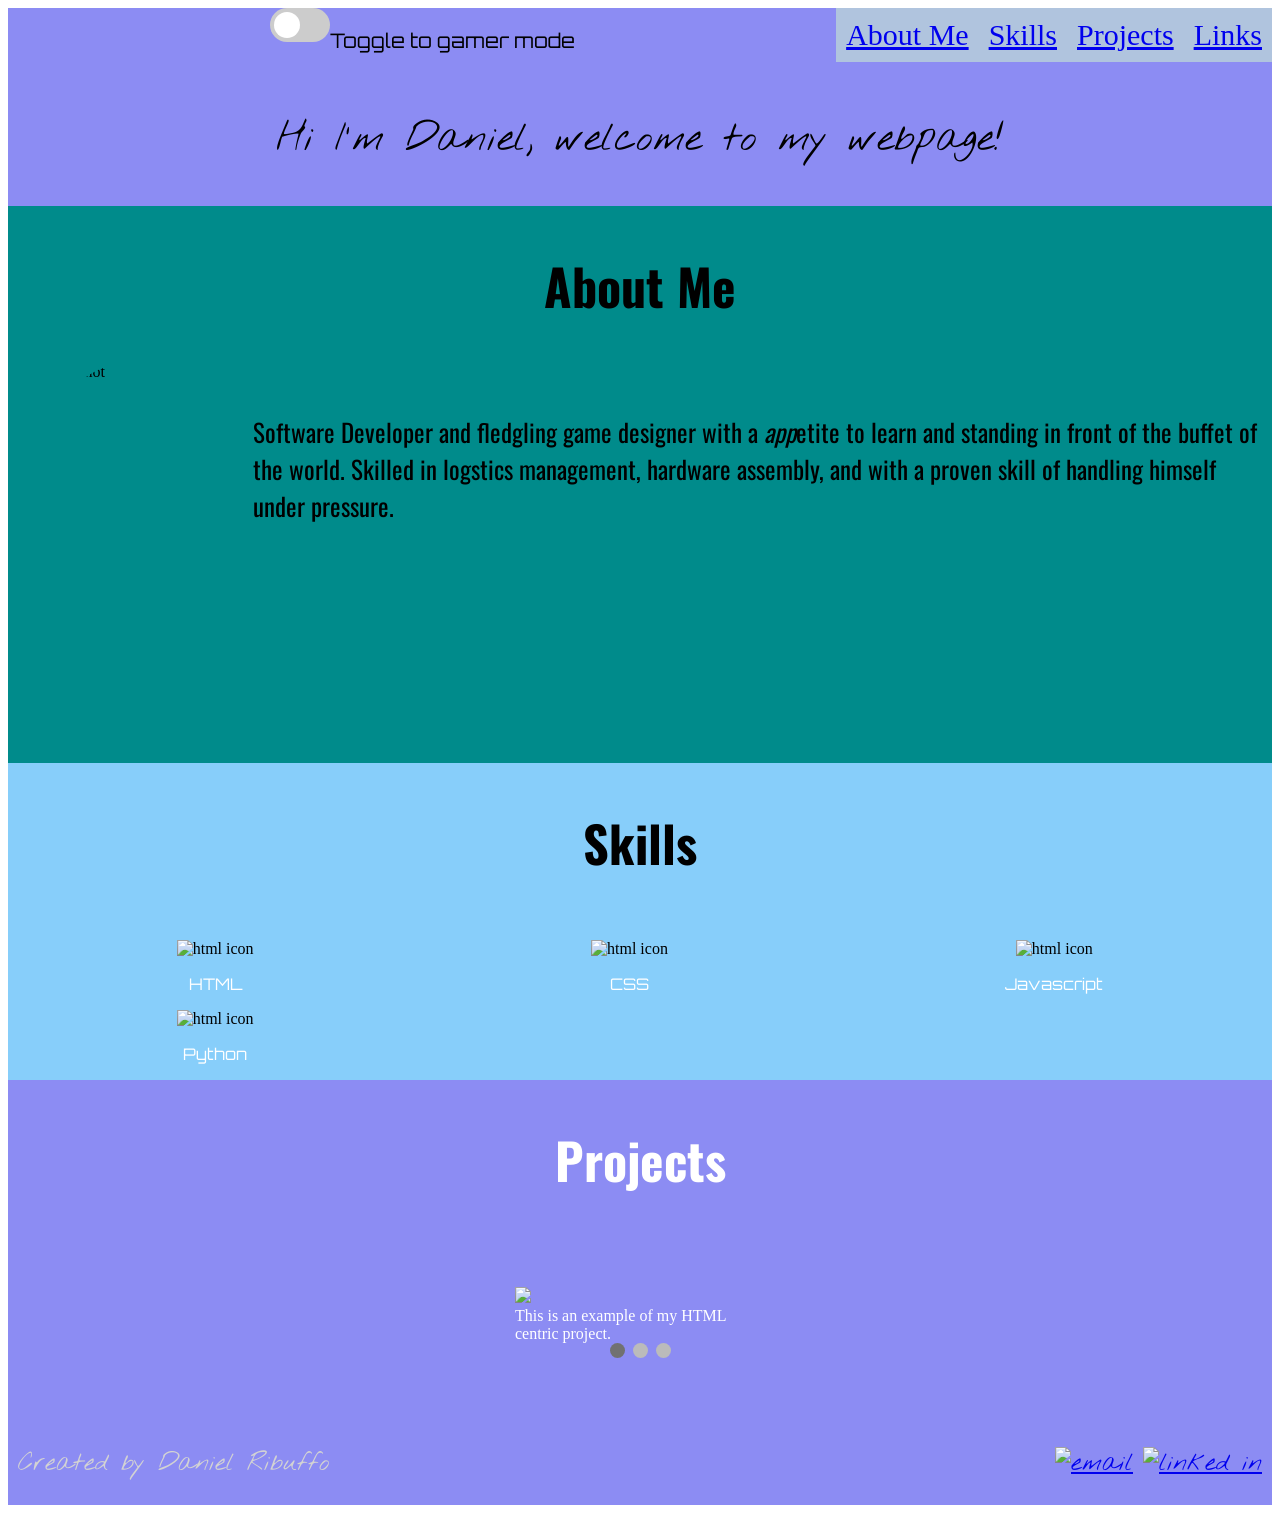
==== index.html @ f31715c2 "reached MVP benchmark" ====
<!DOCTYPE html>
<html lang="en">
<head>
    <meta charset="UTF-8">
    <meta http-equiv="X-UA-Compatible" content="IE=edge">
    <meta name="viewport" content="width=device-width, initial-scale=1.0">
<!--Linking the css sheet-->
    <link rel="stylesheet" href="style.css">
<!-- Linking fonts-->
    <link href="https://fonts.googleapis.com/css2?family=Oswald:wght@500&display=swap" rel="stylesheet">
    <link href="https://fonts.googleapis.com/css2?family=Orbitron&family=Oswald:wght@500&display=swap" rel="stylesheet">
    <link href="https://fonts.googleapis.com/css2?family=Nothing+You+Could+Do&display=swap" rel="stylesheet">
    <title>Daniel Ribuffo's Portfolio</title>
</head>
<body>
    <header>
        <div class="theme-switch-container">
            <label class="theme-slider" for="checkbox">
                <input type="checkbox" id="checkbox">
                <div class="round slider"></div>
            </label>
            <div class="slider_bar_text">
                <p>Toggle to gamer mode</p>
            </div>
        </div>
        <div class="header_text">
            <p>Hi I'm Daniel, welcome to my webpage!</p>
        </div>
        <div class="navbar">
            <ul>
                <li><a href="#about_move">About Me</a></li>
                <li><a href="#skills_move">Skills</a></li>
                <li><a href="#project_move">Projects</a></li>
                <li><a href="#bottom_move">Links</a></li>
            </ul>
        </div>
    </header>
    <!--Container to hold all the separate info blocks-->
    <div class="container">
        <!-- about me section-->
        <section class="about_me" id="about_move">
            <h2>About Me</h2>
            <button class="arrow" onclick="aboutMeArrow()"><img src="doublearrow.png" width="50" height="50"></button>
            <div class="about_me_container">
                <div class="photo">
                    <img src="https://lh3.googleusercontent.com/-WUj2AxFtFzfZSjzc7aYMVpC_Kvp50jApN0oJSJGycBVYEJdt4HzK6pb8v8H0N_xtqfaKld3BhB0Rdojg1j1bwrW7xZPuYKwz3C5S-dHTJzkeghbOzvy1Kj6o27zpW_P1sYj-fTj=w2400" alt="head shot" width="200" height="300"> <!-- standard size is 200 x 300-->
                </div>
                <div class="about_me_text">
                    <p>Software Developer and fledgling game designer with a <em>app</em>etite to learn and standing in front of the buffet of the world. Skilled in logstics management, hardware assembly, and with a proven skill of handling himself under pressure.</p>
                </div>
            </div>
        </section>
        <!-- skills section-->
        <section class="skills" id="skills_move">
            <h2>Skills</h2>
            <button class="arrow" onclick="skillsArrow()"><img src="doublearrow.png" width="50" height="50"></button>
            <div class="skill_list">
                <item class="html">
                    <img src="https://cdn-icons-png.flaticon.com/512/136/136528.png" alt="html icon" width="70" height="70">
                    <p class="skill_list_text"> HTML</p>
                </item>
                <item class="css">
                    <img src="https://cdn-icons-png.flaticon.com/512/180/180841.png" alt="html icon" width="70" height="70">
                    <p class="skill_list_text">CSS</p>
                </item>
                <item class="javascript">
                    <img src="https://cdn-icons-png.flaticon.com/512/136/136530.png" alt="html icon" width="70" height="70">
                    <p class="skill_list_text"> Javascript</p>
                </item>
                <item class="python">
                    <img src="https://upload.wikimedia.org/wikipedia/commons/thumb/c/c3/Python-logo-notext.svg/1200px-Python-logo-notext.svg.png" alt="html icon" width="100" height="100">
                    <p class="skill_list_text"> Python</p>
                </item>
            </div>
        </section>
        <!--  projects section-->
        <section class="projects" id="project_move">
            <h2 id="p_title">Projects</h2>
            <button class="arrow" onclick="projectsArrow()"><img src="doublearrow.png" width="50" height="50"></button>
            <div class="slideshow-container" id="project_list">
                <div class="mySlides fade" id="project_list_1">
                    <img src="https://cdn-icons-png.flaticon.com/512/136/136528.png" style="width: 100%" class="project_image">
                    <div class="text"> This is an example of my HTML centric project.</div>
                </div>
                <div class="mySlides fade" id="project_list_2">
                    <img src="https://cdn-icons-png.flaticon.com/512/180/180841.png" style="width: 100%" class="project_image">
                    <div class="text"> This is an example of complicated CSS project.</div>
                </div>
                <div class="mySlides fade" id="project_list_3">
                    <img src="https://cdn-icons-png.flaticon.com/512/136/136530.png" style="width: 100%" class="project_image">
                    <div class="text"> This is an example of a solution using some complicated Javascript.</div>
                </div>
                <!-- next and previous buttons-->
                <a class="prev" onclick="plusSlides(-1)">&#10094</a>
                <a class="next" onclick="plusSlides(1)">&#10095</a>
                <!-- navigation buttons-->
                <div style="text-align: center">
                    <span class="dot" onclick="currentSlide(1)"></span>
                    <span class="dot" onclick="currentSlide(2)"></span>
                    <span class="dot" onclick="currentSlide(3)"></span>
                </div>
            </div>
        </section>
    </div> <!-- container div closing tag-->
    <footer>
        <!--sign off-->
        <div class="foottext" id="bottom_move">
            <p class="p_foot">
                <p>Created by Daniel Ribuffo</p>
            </p>
        </div>
        <div class="email">
            <!--email symbol-->
            <a href="mailto:dribuffo@gmail.com">
                <img src="email.png" alt="email" width="50" height="50">
            </a>
        </div>
        <div class="linkedin">
            <!--linkedin symbol-->
            <a href="https://www.linkedin.com/in/danielribuffo/">
                <img src="https://blog-assets.hootsuite.com/wp-content/uploads/2018/09/In-2C-54px-R.png" alt="linked in" width="auto" height="auto">
            </a>
        </div>
    </footer>
<!-- Linking Javascript and jQuery-->
        <script src="https://code.jquery.com/jquery-3.6.0.min.js" integrity="sha256-/xUj+3OJU5yExlq6GSYGSHk7tPXikynS7ogEvDej/m4=" crossorigin="anonymous"></script>
        <script src="apps.js"></script>
</body>
</html>
---- style.css ----
/*
            Header 
*/
header {
    display: grid;
    grid-template-columns: 3;
    grid-template-rows: 2;
    background-color: lightblue;
}
/*
        Slider Bar
*/

.theme-switch-container {
    display: grid;
    grid-column: 1;
    grid-row: 1;
    background-color: lightblue;
}

.theme-slider {
    display:inline-block;
    height: 34px;
    position: relative;
    width: 60px;
}

.theme-slider input {
    display: none;
}

.slider {
    background-color: #ccc;
    bottom: 0;
    cursor: pointer;
    left: 0;
    position: absolute;
    right: 0;
    top: 0;
    transition: .4s;
}
 
.slider:before {
    background-color: #fff;
    bottom: 4px;
    content: "";
    height: 26px;
    left: 4px;
    position: absolute;
    transition: .4s;
    width: 26px;
}
 
input:checked+.slider {
    background-color: #66bb6a;
}
 
input:checked+.slider:before {
    transform: translateX(26px);
}
 
.slider.round {
    border-radius: 34px;
}
 
.slider.round:before {
    border-radius: 50%;
}

/*
        Slider Bar Text
*/
.slider_bar_text {
    grid-column: 2;
    grid-row: 1;
    align-content: left;
    background-color: lightblue;
    font-size: 15px;
    font-family: 'Orbitron', sans-serif;
}

/*
        Header Text
*/
.header_text {
    grid-column-end: span 2;
    grid-row: 2;
    background-color: lightblue;
    font-family: 'Nothing You Could Do', cursive;
    text-align: center;
    font-size: 20px;
    color: black;
}
.navbar {
    visibility: hidden;
}

/*-------------------------------------------------*/
/*
            Body
*/
/*
        Header2
*/
h2 {
    text-align: left;
    font-family: "Oswald", sans-serif;
    margin-left: 20px;
}
/*
        Buttons
*/


/*-------------------------------------------------*/
/*
            Main Container
*/ 
.container {
    background-color: gray;
}
/*-------------------------------------------------*/
/*
            About Me Section
*/
.about_me {
    background-color: darkcyan;
    display: grid;
}

.background_photo {
    display: none;
}

.about_me_container {
    display: grid;
    grid-template-columns: 1;
    grid-template-rows: 2;
}
/*
        Photo
*/
.photo {
    grid-column: 1;
    grid-row: 1;
    background-color:darkcyan;
    width: 200px;
    height: 300px;
    position: relative;
    overflow: hidden;
    border-radius: 50%;
    place-self: center;
}
/*
        About Me text
*/
.about_me_text {
    grid-column: 1;
    grid-row: 2;
    background-color: darkcyan;
    color: lightgrey;
    font-size: 20px;
    font-family: "Oswald", sans-serif;
}
/*------------------------------------------------*/
/*
            Skills Section
*/
.skills {
    background-color: lightskyblue;
    display: grid;
}

/*
        Skills List
*/
.skill_list {
    background-color: lightskyblue;
    display: grid;
    grid-template-columns: 3;
    grid-template-rows: 2;
    justify-items: space-evenly;
    padding-top: 20px;
}

.html {
    grid-column: 1;
    grid-row: 2;
    place-self: center;
    text-align: center;
}

.css {
    grid-column: 2;
    grid-row: 2;
    place-self: center;
    text-align: center;
}

.javascript {
    grid-column: 3;
    grid-row: 2;
    place-self: center;
    text-align: center;
}

.python {
    grid-column: 1;
    grid-row: 3;
    place-self: center;
    text-align: center;
}

.skill_list_text {
    color: black;
    font-family: 'Orbitron', sans-serif;
}
/*------------------------------------------------*/
/*
            Projects Section
*/
.projects {
    background-color: rgb(140, 140, 243);
    display: grid;
}

/*
        PROJECTS SLIDESHOW  
*/
.slideshow-container{
    max-width: 1000px;
    position: relative;
    margin: auto;
    background-color: rgb(140, 140, 243);
}

.mySlides {
    display: none;
}

.prev, .next {
    cursor: pointer;
    position: absolute;
    top: 50%;
    width: auto;
    margin-top: -22px;
    padding: 16px;
    color: white;
    font-weight: bold;
    font-size: 50px;
    transition: 0.6s ease;
    border-radius: 0 3px 3px 0;
    user-select: none;
}

.next {
    right: 0;
    border-radius: 3px 0 0 3px;
}

.prev:hover, .next:hover {
    background-color: rgba(0,0,0,0.8);
}

.text {
    visibility: hidden;
}

.dot {
    cursor: pointer;
    height: 15px;
    width: 15px;
    margin: 0 2px;
    background-color: #bbb;
    border-radius: 50%;
    transition: background-color 0.6s ease;
    display: inline-block;
  }
  
  .active, .dot:hover {
    background-color: #717171;
  }
  
  .fade {
    -webkit-animation-name: fade;
    -webkit-animation-duration: 1.5s;
    animation-name: fade;
    animation-duration: 1.5s;
  }
  
  @-webkit-keyframes fade {
    from {opacity: .4}
    to {opacity: 1}
  }
  
  @keyframes fade {
    from {opacity: .4}
    to {opacity: 1}
  }

/*-------------------------------------------------------------*/
/*
            FOOTER SECTION
*/
footer {
    background-color: rgb(140, 140, 243);
    display: flex;
    justify-content: center;
    gap: 10px;
    color: lightgrey;
    font-family: 'Nothing You Could Do', cursive;
}


/*---------------------------------------------------------------------------------------*/
/*
                TABLET VIEW
*/
@media only screen and (min-width: 768px) {
    /*
            H2
    */
    h2 {
        font-size: 50px;
        text-align: center;
        margin-left: 0px;
    }
    /*
            Header section
    */
    .header_text {
        font-size: 40px;
    }
    .slider_bar_text {
        font-size: 20px;
    }    

    /*
            About Me section
    */
    .about_me_container {
        display: grid;
        grid-template-columns: 2;
        grid-template-rows: 1;
    }
    .photo {
        grid-column: 1;
        grid-row: 1;
        margin-left: 20px;
    }

    .about_me_text {
        grid-column: 2;
        grid-row: 1;
        margin-top: 25px;
        font-size: 25px;
        margin-left: 25px;
    }
    /*
            Projects section
    */
    .slideshow-container{
        max-width: 250px;
        max-height: 250px;
        position: relative;
        margin-top: 50px;
        margin-bottom: 50px;
        background-color: rgb(140, 140, 243);
    }

    .prev {
        left: -100px;
    }

    .next {
        right: -100px;
    }

    /*
            Footer
    */
    footer {
        font-size: 25px;
        align-items: center;
    }

}

/*---------------------------------------------------------------------------------------*/
/*
                DESKTOP VIEW
*/
@media only screen and (min-width: 1024px) {
    /*
            Hiding expansion buttons
    */
    .arrow {
        display: none;
    }
    /*
                Header
    */
    header {
        background-color:rgb(140, 140, 243);
    }
    .theme-switch-container {
        background-color:rgb(140, 140, 243);
        justify-self: right;
    }
    .slider_bar_text{
        background-color:rgb(140, 140, 243);
    }
    .header_text {
        background-color:rgb(140, 140, 243);
    }

    .navbar{
        visibility: visible;
        grid-column: 2;
        grid-row: 1;
        font-size: 30px;
        justify-self: right;
    }
    ul {
        list-style-type: none;
        margin: 0;
        padding: 0;
        overflow: hidden;
    }
    li {
        float: left;
    }
    li a{
        display: block;
        padding: 10px;
        background-color: lightsteelblue;
    }


    /*
                About Me Section
    */

    .about_me {
        background-image: url(AnchorageSpring.jpg);
        background-repeat: no-repeat;
        background-size: 100% 100%;
    }

    .about_me_container {
        display: grid;
        grid-template-columns: 4;
        grid-template-rows: 4;
        background-color: transparent;
    }

    .photo {
        margin-bottom: 100px;
        background-color: transparent;
    }

    .about_me_text {
        color: black;
        background-color: transparent;
    }
    
    /*
                Skills Section
    */

    .skills {
        background-image: url(anchorageDusk.jpg);
        background-repeat: no-repeat;
        background-size: 100% 100%
    }

    .skill_list {
        background-color: transparent;
    }

    .skill_list_text {
        color: white;
    }

    /*
                Projects Section
    */
    .projects {
    background-image: url(anchorageNight.jpg);
    background-repeat: no-repeat;
    background-size: 100% 100%;
    }


    .slideshow-container{
        align-items: start;
        background-color: transparent;
        padding-bottom: 10px;
    }

    .prev, .next {
        visibility: hidden;
    }

    .text {
        visibility: visible;
        color: white;        
    }

    #p_title {
        color: white;
    }

    /*
                Footer Section
    */
    footer {
        display: flex;
        flex-direction: row;
    }
    .foottext {
        flex-grow: 2;
        margin-left: 10px;
    }

    .linkedin {
        margin-right: 10px;
    }
}
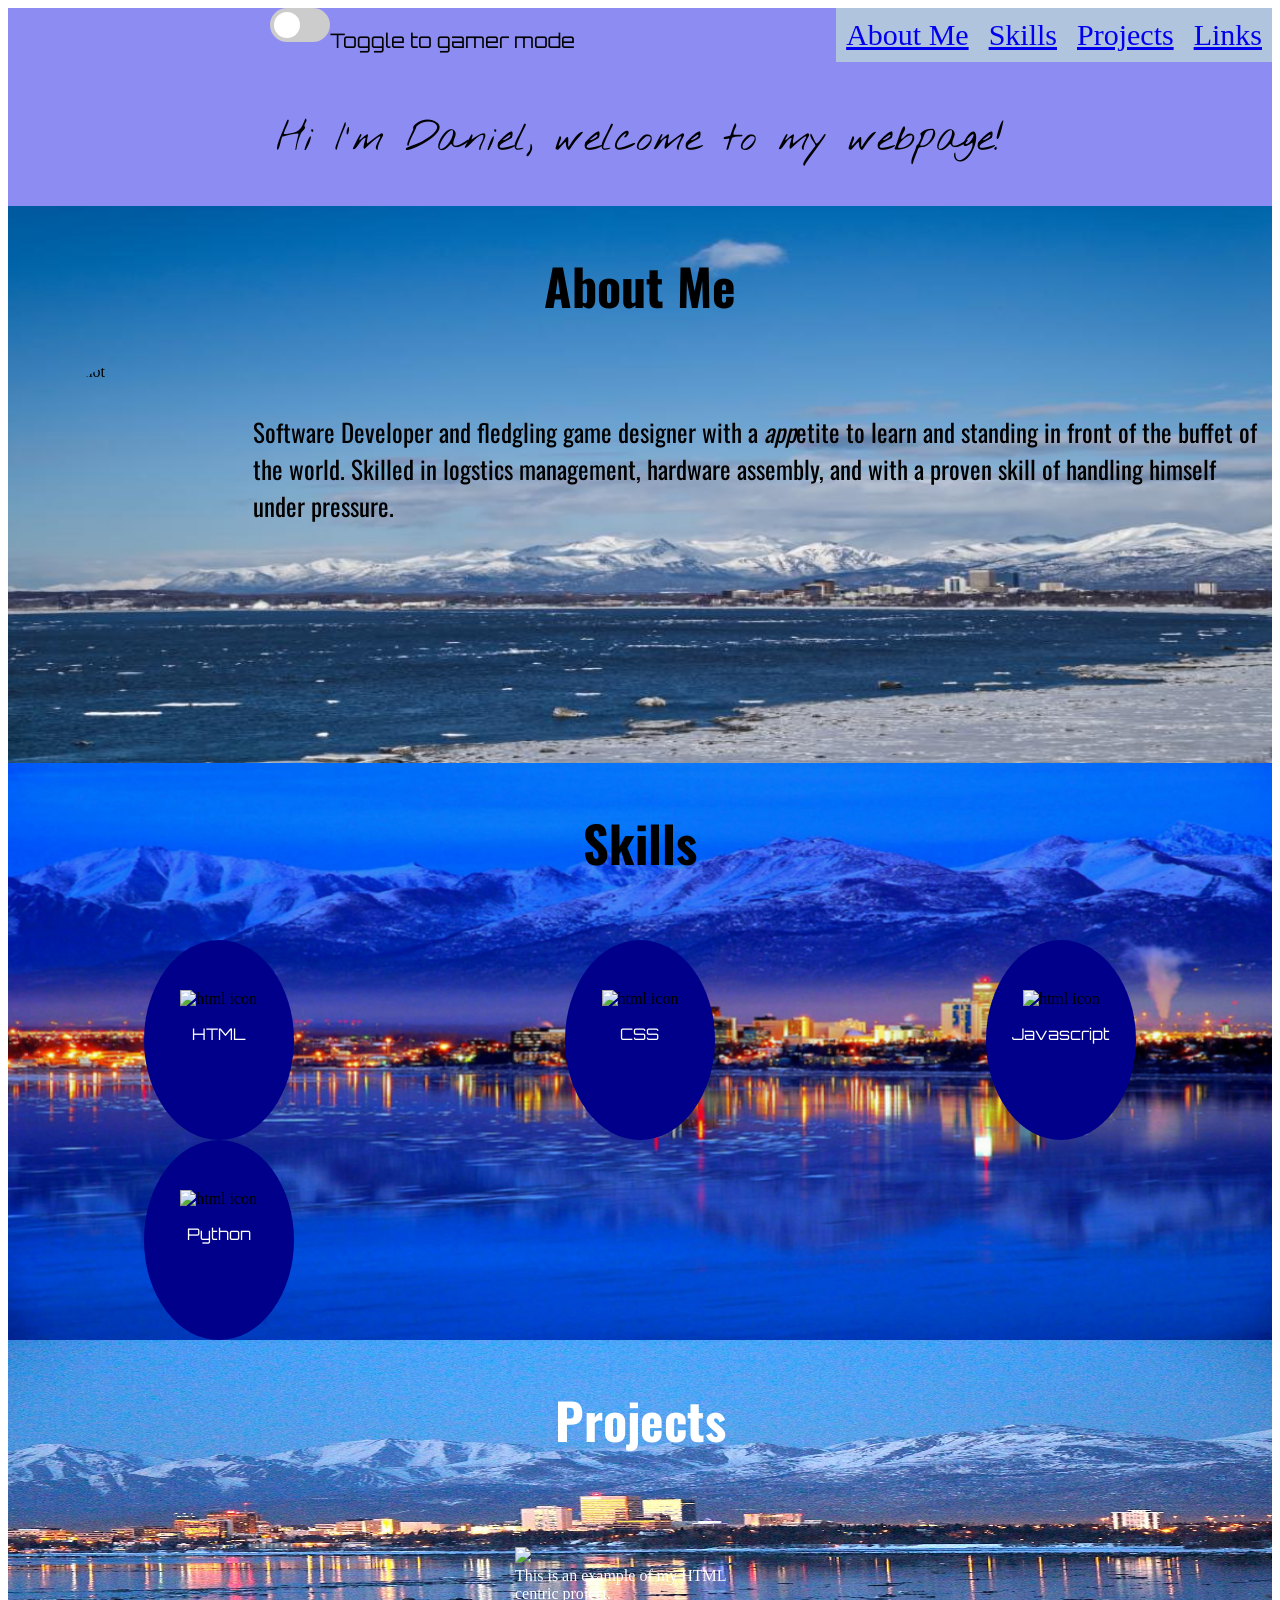
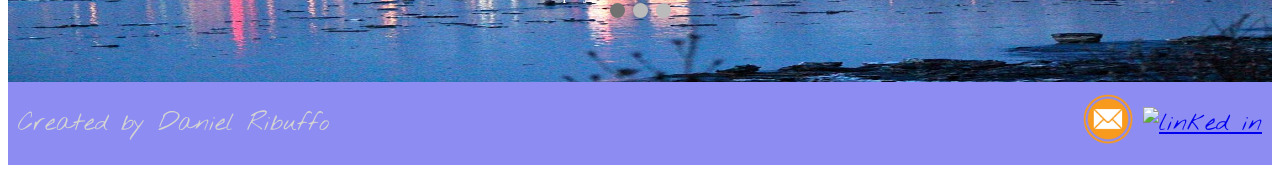
==== commit f7369346: "postMVP goals reached" ====
--- a/index.html
+++ b/index.html
@@ -13,17 +13,17 @@
     <title>Daniel Ribuffo's Portfolio</title>
 </head>
 <body>
-    <header>
-        <div class="theme-switch-container">
+    <header id="hdr">
+        <div class="theme-switch-container" id="tsc">
             <label class="theme-slider" for="checkbox">
                 <input type="checkbox" id="checkbox">
                 <div class="round slider"></div>
             </label>
-            <div class="slider_bar_text">
+            <div class="slider_bar_text" id="sbt">
                 <p>Toggle to gamer mode</p>
             </div>
         </div>
-        <div class="header_text">
+        <div class="header_text" id="ht">
             <p>Hi I'm Daniel, welcome to my webpage!</p>
         </div>
         <div class="navbar">
@@ -56,20 +56,28 @@
             <button class="arrow" onclick="skillsArrow()"><img src="doublearrow.png" width="50" height="50"></button>
             <div class="skill_list">
                 <item class="html">
-                    <img src="https://cdn-icons-png.flaticon.com/512/136/136528.png" alt="html icon" width="70" height="70">
+                    <img id="one" src="https://cdn-icons-png.flaticon.com/512/136/136528.png" alt="html icon" width="70" height="70">
                     <p class="skill_list_text"> HTML</p>
                 </item>
                 <item class="css">
-                    <img src="https://cdn-icons-png.flaticon.com/512/180/180841.png" alt="html icon" width="70" height="70">
+                    <img id="two" src="https://cdn-icons-png.flaticon.com/512/180/180841.png" alt="html icon" width="70" height="70">
                     <p class="skill_list_text">CSS</p>
                 </item>
                 <item class="javascript">
-                    <img src="https://cdn-icons-png.flaticon.com/512/136/136530.png" alt="html icon" width="70" height="70">
+                    <img id="three" src="https://cdn-icons-png.flaticon.com/512/136/136530.png" alt="html icon" width="70" height="70">
                     <p class="skill_list_text"> Javascript</p>
                 </item>
                 <item class="python">
-                    <img src="https://upload.wikimedia.org/wikipedia/commons/thumb/c/c3/Python-logo-notext.svg/1200px-Python-logo-notext.svg.png" alt="html icon" width="100" height="100">
+                    <img id="four" src="https://upload.wikimedia.org/wikipedia/commons/thumb/c/c3/Python-logo-notext.svg/1200px-Python-logo-notext.svg.png" alt="html icon" width="100" height="100">
                     <p class="skill_list_text"> Python</p>
+                </item>
+                <item class="next1">
+                    <img id="five" src=" " alt="html icon" width="100" height="100">
+                    <p class="skill_list_text"> </p>
+                </item>
+                <item class="next2">
+                    <img id="six" src=" " alt="html icon" width="100" height="100">
+                    <p class="skill_list_text"> </p>
                 </item>
             </div>
         </section>
@@ -79,15 +87,15 @@
             <button class="arrow" onclick="projectsArrow()"><img src="doublearrow.png" width="50" height="50"></button>
             <div class="slideshow-container" id="project_list">
                 <div class="mySlides fade" id="project_list_1">
-                    <img src="https://cdn-icons-png.flaticon.com/512/136/136528.png" style="width: 100%" class="project_image">
+                    <img id="p1" src="https://cdn-icons-png.flaticon.com/512/136/136528.png" style="width: 100%" class="project_image">
                     <div class="text"> This is an example of my HTML centric project.</div>
                 </div>
                 <div class="mySlides fade" id="project_list_2">
-                    <img src="https://cdn-icons-png.flaticon.com/512/180/180841.png" style="width: 100%" class="project_image">
+                    <img id="p2" src="https://cdn-icons-png.flaticon.com/512/180/180841.png" style="width: 100%" class="project_image">
                     <div class="text"> This is an example of complicated CSS project.</div>
                 </div>
                 <div class="mySlides fade" id="project_list_3">
-                    <img src="https://cdn-icons-png.flaticon.com/512/136/136530.png" style="width: 100%" class="project_image">
+                    <img id="p3" src="https://cdn-icons-png.flaticon.com/512/136/136530.png" style="width: 100%" class="project_image">
                     <div class="text"> This is an example of a solution using some complicated Javascript.</div>
                 </div>
                 <!-- next and previous buttons-->
--- a/style.css
+++ b/style.css
@@ -210,6 +210,23 @@
     place-self: center;
     text-align: center;
 }
+
+.next1 {
+    grid-column: 2;
+    grid-row: 3;
+    place-self: center;
+    text-align: center;
+    visibility: hidden;
+}
+
+.next2 {
+   grid-column: 3;
+   grid-row: 3;
+   place-self: center;
+   text-align: center;
+   visibility: hidden;
+}
+
 
 .skill_list_text {
     color: black;
@@ -469,7 +486,7 @@
     */
 
     .skills {
-        background-image: url(anchorageDusk.jpg);
+        background-image: url(anchorageNight.jpg);
         background-repeat: no-repeat;
         background-size: 100% 100%
     }
@@ -477,6 +494,15 @@
     .skill_list {
         background-color: transparent;
     }
+    
+    item {
+        background-color: darkblue;
+        width: 150px;
+        height: 150px;
+        padding-top: 50px;
+        overflow: hidden;
+        border-radius: 50%;
+    }
 
     .skill_list_text {
         color: white;
@@ -486,7 +512,7 @@
                 Projects Section
     */
     .projects {
-    background-image: url(anchorageNight.jpg);
+    background-image: url(anchorageDusk.jpg);
     background-repeat: no-repeat;
     background-size: 100% 100%;
     }
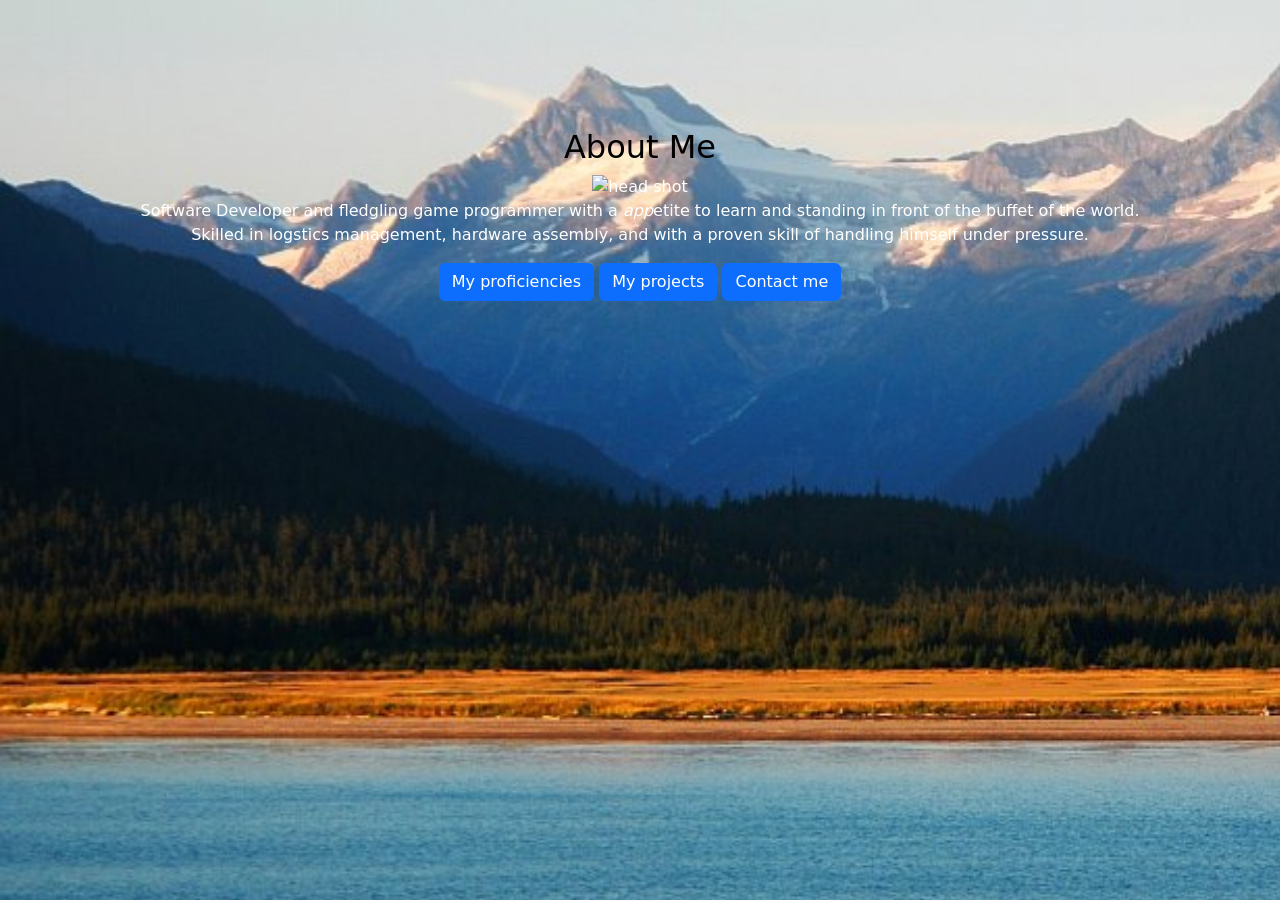
==== commit 0354c3a2: "removed version 1 vode and added version 2.0 code" ====
--- a/index.html
+++ b/index.html
@@ -1,137 +1,186 @@
 <!DOCTYPE html>
-<html lang="en">
-<head>
+<html lang="en"> <!--<opening html tag> -->
+<head> <!--<opening head tag> -->
     <meta charset="UTF-8">
     <meta http-equiv="X-UA-Compatible" content="IE=edge">
     <meta name="viewport" content="width=device-width, initial-scale=1.0">
 <!--Linking the css sheet-->
+    <link href="https://cdn.jsdelivr.net/npm/bootstrap@5.1.3/dist/css/bootstrap.min.css" rel="stylesheet" integrity="sha384-1BmE4kWBq78iYhFldvKuhfTAU6auU8tT94WrHftjDbrCEXSU1oBoqyl2QvZ6jIW3" crossorigin="anonymous">
     <link rel="stylesheet" href="style.css">
 <!-- Linking fonts-->
     <link href="https://fonts.googleapis.com/css2?family=Oswald:wght@500&display=swap" rel="stylesheet">
     <link href="https://fonts.googleapis.com/css2?family=Orbitron&family=Oswald:wght@500&display=swap" rel="stylesheet">
     <link href="https://fonts.googleapis.com/css2?family=Nothing+You+Could+Do&display=swap" rel="stylesheet">
     <title>Daniel Ribuffo's Portfolio</title>
-</head>
-<body>
-    <header id="hdr">
-        <div class="theme-switch-container" id="tsc">
-            <label class="theme-slider" for="checkbox">
-                <input type="checkbox" id="checkbox">
-                <div class="round slider"></div>
-            </label>
-            <div class="slider_bar_text" id="sbt">
-                <p>Toggle to gamer mode</p>
-            </div>
+</head> <!--<closing head tag> -->
+<body> <!--<opening body tag> -->
+  <!--Container to hold all the separate info blocks-->
+<div class="container"></div>
+  <section class="about_me"> <!--About me section-->
+      <h2>About Me</h2>
+      <div class="about_me_container">
+          <div class="photo">
+              <img src="https://lh3.googleusercontent.com/-WUj2AxFtFzfZSjzc7aYMVpC_Kvp50jApN0oJSJGycBVYEJdt4HzK6pb8v8H0N_xtqfaKld3BhB0Rdojg1j1bwrW7xZPuYKwz3C5S-dHTJzkeghbOzvy1Kj6o27zpW_P1sYj-fTj=w2400" alt="head shot" width="200" height="300">
+          </div>
+          <div class="about_me_text">
+              <p>Software Developer and fledgling game programmer with a <em>app</em>etite to learn and standing in front of the buffet of the world. Skilled in logstics management, hardware assembly, and with a proven skill of handling himself under pressure.</p>
+          </div>
+      </div>
+      <div class="buttons">
+          <button class="btn btn-primary" type="button" data-bs-toggle="offcanvas" data-bs-target="#offcanvasRight" aria-controls="offcanvasRight">My proficiencies</button>
+          <button class="btn btn-primary" type="button" data-bs-toggle="offcanvas" data-bs-target="#offcanvasBottom" aria-controls="offcanvasBottom">My projects</button>
+          <button class="btn btn-primary" type="button" data-bs-toggle="offcanvas" data-bs-target="#offcanvasTop" aria-controls="offcanvasTop">Contact me</button>
+      </div>
+  </section> <!-- about me section closing tag -->
+  <section class="skills"> <!--Skills, opens from the Right-->
+    <div class="offcanvas offcanvas-end" tabindex="-1" id="offcanvasRight" aria-labelledby="offcanvasRightLabel">
+      <div class="offcanvas-header">
+        <h5 id="offcanvasRightLabel">Skill proficiencies:</h5>
+        <button type="button" class="btn-close text-reset" data-bs-dismiss="offcanvas" aria-label="Close"></button>
+      </div>
+      <div class="offcanvas-body" id="right">
+        <item class="html">
+          <img id="one" src="https://cdn-icons-png.flaticon.com/512/136/136528.png" alt="html icon" class="rightSideBarImage">
+          <p class="skill_list_text"> HTML</p>
+      </item>
+      <item class="css">
+          <img id="two" src="https://cdn-icons-png.flaticon.com/512/180/180841.png" alt="html icon" class="rightSideBarImage">
+          <p class="skill_list_text">CSS</p>
+      </item>
+      <item class="javascript">
+          <img id="three" src="https://cdn-icons-png.flaticon.com/512/136/136530.png" alt="html icon" class="rightSideBarImage">
+          <p class="skill_list_text"> Javascript</p>
+      </item>
+      <item class="python">
+          <img id="four" src="https://upload.wikimedia.org/wikipedia/commons/thumb/c/c3/Python-logo-notext.svg/1200px-Python-logo-notext.svg.png" alt="html icon" class="rightSideBarImage">
+          <p class="skill_list_text"> Python</p>
+      </item>
+      <item class="bootstrap">
+        <img id="five"  src="https://external-content.duckduckgo.com/iu/?u=https%3A%2F%2Fv5.getbootstrap.com%2Fdocs%2F5.0%2Fassets%2Fbrand%2Fbootstrap-logo-shadow.png&f=1&nofb=1" alt="html icon" class="rightSideBarImage">
+        <p class="skill_list_text"> Bootstrap</p>
+      </item>
+      <item class="react">
+        <img id="six" src="https://external-content.duckduckgo.com/iu/?u=http%3A%2F%2Flogos-download.com%2Fwp-content%2Fuploads%2F2016%2F09%2FReact_logo_logotype_emblem.png&f=1&nofb=1" alt="React logo" class="rightSideBarImage">
+        <p class="skill_list_text"> REACT</p>
+      </item>
+      <item class="mongodb">
+        <!-- MongoDB image from: https://external-content.duckduckgo.com/iu/?u=https%3A%2F%2Fmpng.subpng.com%2F20190401%2Fzsf%2Fkisspng-mongodb-document-oriented-database-nosql-openshift-web-app-development-servcie-in-dehradun-5ca1b8cb8a0f32.3708278115541024755655.jpg&f=1&nofb=1 -->
+        <img id="seven" src="./images/mongodb.png" alt="Mongodb icon" class="rightSideBarImage">
+        <p class="skill_list_text"> MongoDB</p>
+      </item>
+      <item class="Express">
+        <!-- Express image from: https://external-content.duckduckgo.com/iu/?u=https%3A%2F%2Fi0.pngocean.com%2Ffiles%2F925%2F447%2F818%2Fexpress-js-node-js-javascript-mongodb-node-js.jpg&f=1&nofb=1 -->
+        <img id="eight" src="./images/express.png" alt="Express logo" class="rightSideBarImage">
+        <p class="skill_list_text"> Express</p>
+      </item>
+      <item class="Node.js">
+        <!--NodeJS image from: https://external-content.duckduckgo.com/iu/?u=https%3A%2F%2Fi7.pngguru.com%2Fpreview%2F330%2F211%2F681%2Fnode-js-javascript-express-js-server-side-scripting-front-and-back-ends-node-js.jpg&f=1&nofb=1" -->
+        <img id="nine" src="./images/nodejs.png" alt="Node JS" class="rightSideBarImage">
+        <p class="skill_list_text"> Node.js</p>
+      </item>
+      </div>
+    </div>
+  </section> <!-- skills section closing tag-->
+  <section class="links"> <!--Contact Me, opens from the Left-->
+    <div class="offcanvas offcanvas-start" tabindex="-1" id="offcanvasTop" aria-labelledby="offcanvasTopLabel">
+      <div class="offcanvas-header">
+        <h5 id="offcanvasTopLabel">Contact me links!</h5>
+        <button type="button" class="btn-close text-reset" data-bs-dismiss="offcanvas" aria-label="Close"></button>
+      </div>
+      <div class="offcanvas-body" id="left">
+        <div class="foottext" id="bottom_move">
+            <!--signature-->
+            <p class="sign_off">Created by Daniel Ribuffo</p>
         </div>
-        <div class="header_text" id="ht">
-            <p>Hi I'm Daniel, welcome to my webpage!</p>
+        <div class="email">
+          <!--email symbol-->
+          <a href="mailto:dribuffo+portfolio@gmail.com">
+              <img src="./images/email.png" alt="email" width="auto" height="100">
+          </a>
         </div>
-        <div class="navbar">
-            <ul>
-                <li><a href="#about_move">About Me</a></li>
-                <li><a href="#skills_move">Skills</a></li>
-                <li><a href="#project_move">Projects</a></li>
-                <li><a href="#bottom_move">Links</a></li>
-            </ul>
+          <div class="linkedin">
+            <!--linkedin symbol-->
+            <a href="https://www.linkedin.com/in/danielribuffo/">
+                <img src="https://blog-assets.hootsuite.com/wp-content/uploads/2018/09/In-2C-54px-R.png" alt="linked in" width="auto" height="100">
+            </a>
         </div>
-    </header>
-    <!--Container to hold all the separate info blocks-->
-    <div class="container">
-        <!-- about me section-->
-        <section class="about_me" id="about_move">
-            <h2>About Me</h2>
-            <button class="arrow" onclick="aboutMeArrow()"><img src="doublearrow.png" width="50" height="50"></button>
-            <div class="about_me_container">
-                <div class="photo">
-                    <img src="https://lh3.googleusercontent.com/-WUj2AxFtFzfZSjzc7aYMVpC_Kvp50jApN0oJSJGycBVYEJdt4HzK6pb8v8H0N_xtqfaKld3BhB0Rdojg1j1bwrW7xZPuYKwz3C5S-dHTJzkeghbOzvy1Kj6o27zpW_P1sYj-fTj=w2400" alt="head shot" width="200" height="300"> <!-- standard size is 200 x 300-->
-                </div>
-                <div class="about_me_text">
-                    <p>Software Developer and fledgling game designer with a <em>app</em>etite to learn and standing in front of the buffet of the world. Skilled in logstics management, hardware assembly, and with a proven skill of handling himself under pressure.</p>
+        <div class="github">
+          <!--github symbol-->
+          <a href="https://github.com/dribuffo">
+            <!-- github image from: https://img.favpng.com/4/20/21/github-computer-icons-icon-design-png-favpng-KaDTwuHWgG8D1qn47QW2hK7Gj.jpg-->
+            <img src="./images/github.png" alt="linked in" width="auto" height="100">
+          </a>
+      </div>
+          <!--gamer mode easter egg-->
+          <span class="switchButton">
+            <div class="theme-switch-container" id="tsc">
+                <label class="theme-slider" for="checkbox">
+                    <input type="checkbox" id="checkbox">
+                    <div class="round slider"></div>
+                </label>
+                <div class="slider_bar_text" id="sbt">
+                    <p>Toggle to gamer mode  (feature coming soon)</p>
                 </div>
             </div>
-        </section>
-        <!-- skills section-->
-        <section class="skills" id="skills_move">
-            <h2>Skills</h2>
-            <button class="arrow" onclick="skillsArrow()"><img src="doublearrow.png" width="50" height="50"></button>
-            <div class="skill_list">
-                <item class="html">
-                    <img id="one" src="https://cdn-icons-png.flaticon.com/512/136/136528.png" alt="html icon" width="70" height="70">
-                    <p class="skill_list_text"> HTML</p>
-                </item>
-                <item class="css">
-                    <img id="two" src="https://cdn-icons-png.flaticon.com/512/180/180841.png" alt="html icon" width="70" height="70">
-                    <p class="skill_list_text">CSS</p>
-                </item>
-                <item class="javascript">
-                    <img id="three" src="https://cdn-icons-png.flaticon.com/512/136/136530.png" alt="html icon" width="70" height="70">
-                    <p class="skill_list_text"> Javascript</p>
-                </item>
-                <item class="python">
-                    <img id="four" src="https://upload.wikimedia.org/wikipedia/commons/thumb/c/c3/Python-logo-notext.svg/1200px-Python-logo-notext.svg.png" alt="html icon" width="100" height="100">
-                    <p class="skill_list_text"> Python</p>
-                </item>
-                <item class="next1">
-                    <img id="five" src=" " alt="html icon" width="100" height="100">
-                    <p class="skill_list_text"> </p>
-                </item>
-                <item class="next2">
-                    <img id="six" src=" " alt="html icon" width="100" height="100">
-                    <p class="skill_list_text"> </p>
-                </item>
-            </div>
-        </section>
-        <!--  projects section-->
-        <section class="projects" id="project_move">
-            <h2 id="p_title">Projects</h2>
-            <button class="arrow" onclick="projectsArrow()"><img src="doublearrow.png" width="50" height="50"></button>
-            <div class="slideshow-container" id="project_list">
-                <div class="mySlides fade" id="project_list_1">
-                    <img id="p1" src="https://cdn-icons-png.flaticon.com/512/136/136528.png" style="width: 100%" class="project_image">
-                    <div class="text"> This is an example of my HTML centric project.</div>
-                </div>
-                <div class="mySlides fade" id="project_list_2">
-                    <img id="p2" src="https://cdn-icons-png.flaticon.com/512/180/180841.png" style="width: 100%" class="project_image">
-                    <div class="text"> This is an example of complicated CSS project.</div>
-                </div>
-                <div class="mySlides fade" id="project_list_3">
-                    <img id="p3" src="https://cdn-icons-png.flaticon.com/512/136/136530.png" style="width: 100%" class="project_image">
-                    <div class="text"> This is an example of a solution using some complicated Javascript.</div>
-                </div>
-                <!-- next and previous buttons-->
-                <a class="prev" onclick="plusSlides(-1)">&#10094</a>
-                <a class="next" onclick="plusSlides(1)">&#10095</a>
-                <!-- navigation buttons-->
-                <div style="text-align: center">
-                    <span class="dot" onclick="currentSlide(1)"></span>
-                    <span class="dot" onclick="currentSlide(2)"></span>
-                    <span class="dot" onclick="currentSlide(3)"></span>
-                </div>
-            </div>
-        </section>
+          </span>
+      </div> <!--closing offcanvas body tag-->
+    </div> <!--closing canvas tag-->
+  </section> <!-- links section closing tag-->
+  <section class="skills"> <!--Projects, opens from the bottom-->
+    <div class="offcanvas offcanvas-bottom" tabindex="-1" id="offcanvasBottom" aria-labelledby="offcanvasBottomLabel">
+      <div class="offcanvas-header">
+        <h5 class="offcanvas-title" id="offcanvasBottomLabel">Projects:</h5>
+        <button type="button" class="btn-close text-reset" data-bs-dismiss="offcanvas" aria-label="Close"></button>
+      </div>
+      <div class="offcanvas-body" id="projectsContainer">
+        <div class="individualProjectDiv">
+          <img class="projectBarImages" src="https://cdn-icons-png.flaticon.com/512/136/136528.png" alt="html icon" >
+          <img class="projectBarImages" src="https://cdn-icons-png.flaticon.com/512/180/180841.png" alt="html icon" >
+          <img class="projectBarImages" src="https://cdn-icons-png.flaticon.com/512/136/136530.png" alt="html icon" >
+          <img class="projectBarImages" src="https://external-content.duckduckgo.com/iu/?u=https%3A%2F%2Fv5.getbootstrap.com%2Fdocs%2F5.0%2Fassets%2Fbrand%2Fbootstrap-logo-shadow.png&f=1&nofb=1" alt="html icon">
+          <h5>This Portfolio</h5>
+          <p class="projectBarText">This project was made with HTML, CSS, JQuery, as well as using Bootstrap.</p>
+        </div>
+        <div class="individualProjectDiv">
+          <a href="https://github.com/dribuffo/Pokedex-App" ><img src="https://external-content.duckduckgo.com/iu/?u=http%3A%2F%2Flogos-download.com%2Fwp-content%2Fuploads%2F2016%2F09%2FReact_logo_logotype_emblem.png&f=1&nofb=1" class="projectBarImages" alt="React logo"></a>
+          <h5>Pokemon Search App</h5>
+          <p class="projectBarText">This program looks for a Pokemon (up to Legend of Arceus) and lets you add them to your team. Built using REACT.</p>
+        </div>
+        <div class="individualProjectDiv">
+          <a href="https://dribuffo.github.io/Role-Assignment/"> <img src="https://external-content.duckduckgo.com/iu/?u=http%3A%2F%2Flogos-download.com%2Fwp-content%2Fuploads%2F2016%2F09%2FReact_logo_logotype_emblem.png&f=1&nofb=1" class="projectBarImages" alt="React logo"> </a>
+          <h5>Active Party Checker</h5>
+          <p class="projectBarText">Another REACT app that signals the FFXIV API to return information on all my guildmates' leveled jobs and lets us configure a party based on what jobs they have leveled.</p>
+        </div>
+        <div class="individualProjectDiv">
+          <a href="https://daffodil-dragons.github.io/Project-03-Client/"> <img src="./images/mongodb.png" class="projectBarImages" alt="Mongodb icon"> </a>
+          <a href="https://daffodil-dragons.github.io/Project-03-Client/"> <img src="./images/express.png" class="projectBarImages" alt="Express logo" > </a>
+          <a href="https://daffodil-dragons.github.io/Project-03-Client/"> <img src="https://external-content.duckduckgo.com/iu/?u=http%3A%2F%2Flogos-download.com%2Fwp-content%2Fuploads%2F2016%2F09%2FReact_logo_logotype_emblem.png&f=1&nofb=1" class="projectBarImages" alt="React logo"> </a>
+          <a href="https://daffodil-dragons.github.io/Project-03-Client/"> <img src="./images/nodejs.png" class="projectBarImages" alt="Node JS"> </a>
+          <h5>TTRPG Character Sheet Creator</h5>
+          <p class="projectBarText">A MERN app that allows you to create, store, and update a D&D character sheet.</p>
+        </div>
+        <div class="individualProjectDiv">
+          <a href="https://dribuffo.github.io/Capstone_Project_Client/"> <img src="./images/mongodb.png" class="projectBarImages" alt="Mongodb icon"> </a>
+          <a href="https://dribuffo.github.io/Capstone_Project_Client/"> <img src="./images/express.png" class="projectBarImages" alt="Express logo" > </a>
+          <a href="https://dribuffo.github.io/Capstone_Project_Client/"> <img src="https://external-content.duckduckgo.com/iu/?u=http%3A%2F%2Flogos-download.com%2Fwp-content%2Fuploads%2F2016%2F09%2FReact_logo_logotype_emblem.png&f=1&nofb=1" class="projectBarImages" alt="React logo"> </a>
+          <a href="https://dribuffo.github.io/Capstone_Project_Client/"> <img src="./images/nodejs.png" class="projectBarImages" alt="Node JS"> </a>
+          <h5>Lex Talionis Database</h5>
+          <p class="projectBarText">A MERN app that allows you to check and update my FFXIV guilds collections of mounts and minions and blue magic spells.</p>
+        </div>
+        <div class="individualProjectDiv">
+          <a href="https://robota-ukraine.netlify.app/"> <img src="./images/mongodb.png" class="projectBarImages" alt="Mongodb icon"> </a>
+          <a href="https://robota-ukraine.netlify.app/"> <img src="./images/express.png" class="projectBarImages" alt="Express logo" > </a>
+          <a href="https://robota-ukraine.netlify.app/"> <img src="https://external-content.duckduckgo.com/iu/?u=http%3A%2F%2Flogos-download.com%2Fwp-content%2Fuploads%2F2016%2F09%2FReact_logo_logotype_emblem.png&f=1&nofb=1" class="projectBarImages" alt="React logo"> </a>
+          <a href="https://robota-ukraine.netlify.app/"> <img src="./images/nodejs.png" class="projectBarImages" alt="Node JS"> </a>
+          <h5>Robota</h5>
+          <p class="projectBarText">My project for General Assembly's 2022 International Aid Hackathon. 1st place winner of the Innovation track, and winner of the crowd favorite.</p>
+        </div>
+      </div>
     </div> <!-- container div closing tag-->
-    <footer>
-        <!--sign off-->
-        <div class="foottext" id="bottom_move">
-            <p class="p_foot">
-                <p>Created by Daniel Ribuffo</p>
-            </p>
-        </div>
-        <div class="email">
-            <!--email symbol-->
-            <a href="mailto:dribuffo@gmail.com">
-                <img src="email.png" alt="email" width="50" height="50">
-            </a>
-        </div>
-        <div class="linkedin">
-            <!--linkedin symbol-->
-            <a href="https://www.linkedin.com/in/danielribuffo/">
-                <img src="https://blog-assets.hootsuite.com/wp-content/uploads/2018/09/In-2C-54px-R.png" alt="linked in" width="auto" height="auto">
-            </a>
-        </div>
-    </footer>
-<!-- Linking Javascript and jQuery-->
-        <script src="https://code.jquery.com/jquery-3.6.0.min.js" integrity="sha256-/xUj+3OJU5yExlq6GSYGSHk7tPXikynS7ogEvDej/m4=" crossorigin="anonymous"></script>
-        <script src="apps.js"></script>
-</body>
-</html>+  </section> <!-- projects section closing tag-->
+  <!-- Linking Javascript and jQuery-->
+  <script src="https://code.jquery.com/jquery-3.6.0.min.js" integrity="sha256-/xUj+3OJU5yExlq6GSYGSHk7tPXikynS7ogEvDej/m4=" crossorigin="anonymous"></script>
+  <script src="https://cdn.jsdelivr.net/npm/bootstrap@5.1.3/dist/js/bootstrap.bundle.min.js" integrity="sha384-ka7Sk0Gln4gmtz2MlQnikT1wXgYsOg+OMhuP+IlRH9sENBO0LRn5q+8nbTov4+1p" crossorigin="anonymous"></script>
+  <script src="apps.js"></script>
+</body> <!--<closing body tag> -->
+</html> <!--<closing html tag> -->
--- a/style.css
+++ b/style.css
@@ -1,23 +1,119 @@
+/* 
+            About Me Section
+*/
+body {
+    background-image: url(./images/Leaving_Haines.jpg);
+    /* "Leaving_Hanes" photo credited to Christopher Barry, all rights go to the photographer. Used with permission. */
+    background-repeat: no-repeat;
+    background-size: 350%;
+    background-color: #8A9FB8;
+}
+.about_me {
+    margin-top: 10%;
+    margin-left: 10%;
+    margin-right: 10%;
+    color: white;
+}
+
+h2 {
+    text-align: center;
+    color: black;
+}
+
+.about_me_container {
+    display: grid;
+    text-align: center;
+}
+
+.buttons {
+    text-align: center;
+}
+/* 
+            Contact Me Bar
+*/
+#left {
+    display: grid;
+    grid-template-rows: repeat(5, 100px);
+    gap: 10px;
+    justify-items: center;
+    background-color: #8A9FB8;
+    color: white;
+}
+
+.foottext {
+    grid-row: 1;
+}
+
+.theme-switch-container{
+    grid-row: 2;
+    align-self: end;
+}
+
+
+.email {
+    grid-row: 3;
+}
+
+.linkedin {
+    grid-row: 4;
+    padding-left: 25px;
+}
+
+.github {
+    grid-row: 5;
+}
+
 /*
-            Header 
-*/
-header {
-    display: grid;
-    grid-template-columns: 3;
-    grid-template-rows: 2;
-    background-color: lightblue;
-}
-/*
-        Slider Bar
+            Proficiencies Bar
 */
 
-.theme-switch-container {
+#right {
     display: grid;
-    grid-column: 1;
-    grid-row: 1;
-    background-color: lightblue;
+    grid-template-columns: 1fr 1fr;
+    grid-template-rows: 1fr 1fr;
+    background-color: #8A9FB8;
+    color: white;
+    justify-content: center;
 }
 
+#offCanvasRightLabel {
+    grid-column-start: 1;
+    grid-column-end: 3;
+    grid-row: 1;
+}
+
+.rightSideBarImage {
+    height: 150px;
+    width: auto;
+}
+
+.skill_list_text {
+    text-align: center;
+}
+
+/*
+            Projects Bar
+*/
+#projectsContainer {
+    background-color: #1E598A;
+}
+
+
+.individualProjectDiv {
+    background-color: #8A9FB8;
+    text-align: center;
+    padding-top: 50px; 
+}
+
+.projectBarImages {
+    height: 50px;
+    width: auto;
+}
+
+
+/*
+            Slider Button
+*/
 .theme-slider {
     display:inline-block;
     height: 34px;
@@ -67,340 +163,14 @@
     border-radius: 50%;
 }
 
-/*
-        Slider Bar Text
-*/
-.slider_bar_text {
-    grid-column: 2;
-    grid-row: 1;
-    align-content: left;
-    background-color: lightblue;
-    font-size: 15px;
-    font-family: 'Orbitron', sans-serif;
-}
-
-/*
-        Header Text
-*/
-.header_text {
-    grid-column-end: span 2;
-    grid-row: 2;
-    background-color: lightblue;
-    font-family: 'Nothing You Could Do', cursive;
-    text-align: center;
-    font-size: 20px;
-    color: black;
-}
-.navbar {
-    visibility: hidden;
-}
-
-/*-------------------------------------------------*/
-/*
-            Body
-*/
-/*
-        Header2
-*/
-h2 {
-    text-align: left;
-    font-family: "Oswald", sans-serif;
-    margin-left: 20px;
-}
-/*
-        Buttons
-*/
-
-
-/*-------------------------------------------------*/
-/*
-            Main Container
-*/ 
-.container {
-    background-color: gray;
-}
-/*-------------------------------------------------*/
-/*
-            About Me Section
-*/
-.about_me {
-    background-color: darkcyan;
-    display: grid;
-}
-
-.background_photo {
-    display: none;
-}
-
-.about_me_container {
-    display: grid;
-    grid-template-columns: 1;
-    grid-template-rows: 2;
-}
-/*
-        Photo
-*/
-.photo {
-    grid-column: 1;
-    grid-row: 1;
-    background-color:darkcyan;
-    width: 200px;
-    height: 300px;
-    position: relative;
-    overflow: hidden;
-    border-radius: 50%;
-    place-self: center;
-}
-/*
-        About Me text
-*/
-.about_me_text {
-    grid-column: 1;
-    grid-row: 2;
-    background-color: darkcyan;
-    color: lightgrey;
-    font-size: 20px;
-    font-family: "Oswald", sans-serif;
-}
-/*------------------------------------------------*/
-/*
-            Skills Section
-*/
-.skills {
-    background-color: lightskyblue;
-    display: grid;
-}
-
-/*
-        Skills List
-*/
-.skill_list {
-    background-color: lightskyblue;
-    display: grid;
-    grid-template-columns: 3;
-    grid-template-rows: 2;
-    justify-items: space-evenly;
-    padding-top: 20px;
-}
-
-.html {
-    grid-column: 1;
-    grid-row: 2;
-    place-self: center;
-    text-align: center;
-}
-
-.css {
-    grid-column: 2;
-    grid-row: 2;
-    place-self: center;
-    text-align: center;
-}
-
-.javascript {
-    grid-column: 3;
-    grid-row: 2;
-    place-self: center;
-    text-align: center;
-}
-
-.python {
-    grid-column: 1;
-    grid-row: 3;
-    place-self: center;
-    text-align: center;
-}
-
-.next1 {
-    grid-column: 2;
-    grid-row: 3;
-    place-self: center;
-    text-align: center;
-    visibility: hidden;
-}
-
-.next2 {
-   grid-column: 3;
-   grid-row: 3;
-   place-self: center;
-   text-align: center;
-   visibility: hidden;
-}
-
-
-.skill_list_text {
-    color: black;
-    font-family: 'Orbitron', sans-serif;
-}
-/*------------------------------------------------*/
-/*
-            Projects Section
-*/
-.projects {
-    background-color: rgb(140, 140, 243);
-    display: grid;
-}
-
-/*
-        PROJECTS SLIDESHOW  
-*/
-.slideshow-container{
-    max-width: 1000px;
-    position: relative;
-    margin: auto;
-    background-color: rgb(140, 140, 243);
-}
-
-.mySlides {
-    display: none;
-}
-
-.prev, .next {
-    cursor: pointer;
-    position: absolute;
-    top: 50%;
-    width: auto;
-    margin-top: -22px;
-    padding: 16px;
-    color: white;
-    font-weight: bold;
-    font-size: 50px;
-    transition: 0.6s ease;
-    border-radius: 0 3px 3px 0;
-    user-select: none;
-}
-
-.next {
-    right: 0;
-    border-radius: 3px 0 0 3px;
-}
-
-.prev:hover, .next:hover {
-    background-color: rgba(0,0,0,0.8);
-}
-
-.text {
-    visibility: hidden;
-}
-
-.dot {
-    cursor: pointer;
-    height: 15px;
-    width: 15px;
-    margin: 0 2px;
-    background-color: #bbb;
-    border-radius: 50%;
-    transition: background-color 0.6s ease;
-    display: inline-block;
-  }
-  
-  .active, .dot:hover {
-    background-color: #717171;
-  }
-  
-  .fade {
-    -webkit-animation-name: fade;
-    -webkit-animation-duration: 1.5s;
-    animation-name: fade;
-    animation-duration: 1.5s;
-  }
-  
-  @-webkit-keyframes fade {
-    from {opacity: .4}
-    to {opacity: 1}
-  }
-  
-  @keyframes fade {
-    from {opacity: .4}
-    to {opacity: 1}
-  }
-
-/*-------------------------------------------------------------*/
-/*
-            FOOTER SECTION
-*/
-footer {
-    background-color: rgb(140, 140, 243);
-    display: flex;
-    justify-content: center;
-    gap: 10px;
-    color: lightgrey;
-    font-family: 'Nothing You Could Do', cursive;
-}
-
-
 /*---------------------------------------------------------------------------------------*/
 /*
                 TABLET VIEW
 */
 @media only screen and (min-width: 768px) {
-    /*
-            H2
-    */
-    h2 {
-        font-size: 50px;
-        text-align: center;
-        margin-left: 0px;
+    body {
+        background-size: 210%;
     }
-    /*
-            Header section
-    */
-    .header_text {
-        font-size: 40px;
-    }
-    .slider_bar_text {
-        font-size: 20px;
-    }    
-
-    /*
-            About Me section
-    */
-    .about_me_container {
-        display: grid;
-        grid-template-columns: 2;
-        grid-template-rows: 1;
-    }
-    .photo {
-        grid-column: 1;
-        grid-row: 1;
-        margin-left: 20px;
-    }
-
-    .about_me_text {
-        grid-column: 2;
-        grid-row: 1;
-        margin-top: 25px;
-        font-size: 25px;
-        margin-left: 25px;
-    }
-    /*
-            Projects section
-    */
-    .slideshow-container{
-        max-width: 250px;
-        max-height: 250px;
-        position: relative;
-        margin-top: 50px;
-        margin-bottom: 50px;
-        background-color: rgb(140, 140, 243);
-    }
-
-    .prev {
-        left: -100px;
-    }
-
-    .next {
-        right: -100px;
-    }
-
-    /*
-            Footer
-    */
-    footer {
-        font-size: 25px;
-        align-items: center;
-    }
-
 }
 
 /*---------------------------------------------------------------------------------------*/
@@ -408,149 +178,13 @@
                 DESKTOP VIEW
 */
 @media only screen and (min-width: 1024px) {
-    /*
-            Hiding expansion buttons
-    */
-    .arrow {
-        display: none;
-    }
-    /*
-                Header
-    */
-    header {
-        background-color:rgb(140, 140, 243);
-    }
-    .theme-switch-container {
-        background-color:rgb(140, 140, 243);
-        justify-self: right;
-    }
-    .slider_bar_text{
-        background-color:rgb(140, 140, 243);
-    }
-    .header_text {
-        background-color:rgb(140, 140, 243);
+    .projectBarImages {
+        height: 100px;
+        width: auto;
     }
 
-    .navbar{
-        visibility: visible;
-        grid-column: 2;
-        grid-row: 1;
-        font-size: 30px;
-        justify-self: right;
+    body {
+        background-size: 130%;
     }
-    ul {
-        list-style-type: none;
-        margin: 0;
-        padding: 0;
-        overflow: hidden;
-    }
-    li {
-        float: left;
-    }
-    li a{
-        display: block;
-        padding: 10px;
-        background-color: lightsteelblue;
-    }
-
-
-    /*
-                About Me Section
-    */
-
-    .about_me {
-        background-image: url(AnchorageSpring.jpg);
-        background-repeat: no-repeat;
-        background-size: 100% 100%;
-    }
-
-    .about_me_container {
-        display: grid;
-        grid-template-columns: 4;
-        grid-template-rows: 4;
-        background-color: transparent;
-    }
-
-    .photo {
-        margin-bottom: 100px;
-        background-color: transparent;
-    }
-
-    .about_me_text {
-        color: black;
-        background-color: transparent;
-    }
-    
-    /*
-                Skills Section
-    */
-
-    .skills {
-        background-image: url(anchorageNight.jpg);
-        background-repeat: no-repeat;
-        background-size: 100% 100%
-    }
-
-    .skill_list {
-        background-color: transparent;
-    }
-    
-    item {
-        background-color: darkblue;
-        width: 150px;
-        height: 150px;
-        padding-top: 50px;
-        overflow: hidden;
-        border-radius: 50%;
-    }
-
-    .skill_list_text {
-        color: white;
-    }
-
-    /*
-                Projects Section
-    */
-    .projects {
-    background-image: url(anchorageDusk.jpg);
-    background-repeat: no-repeat;
-    background-size: 100% 100%;
-    }
-
-
-    .slideshow-container{
-        align-items: start;
-        background-color: transparent;
-        padding-bottom: 10px;
-    }
-
-    .prev, .next {
-        visibility: hidden;
-    }
-
-    .text {
-        visibility: visible;
-        color: white;        
-    }
-
-    #p_title {
-        color: white;
-    }
-
-    /*
-                Footer Section
-    */
-    footer {
-        display: flex;
-        flex-direction: row;
-    }
-    .foottext {
-        flex-grow: 2;
-        margin-left: 10px;
-    }
-
-    .linkedin {
-        margin-right: 10px;
-    }
-}
-
+       
+}
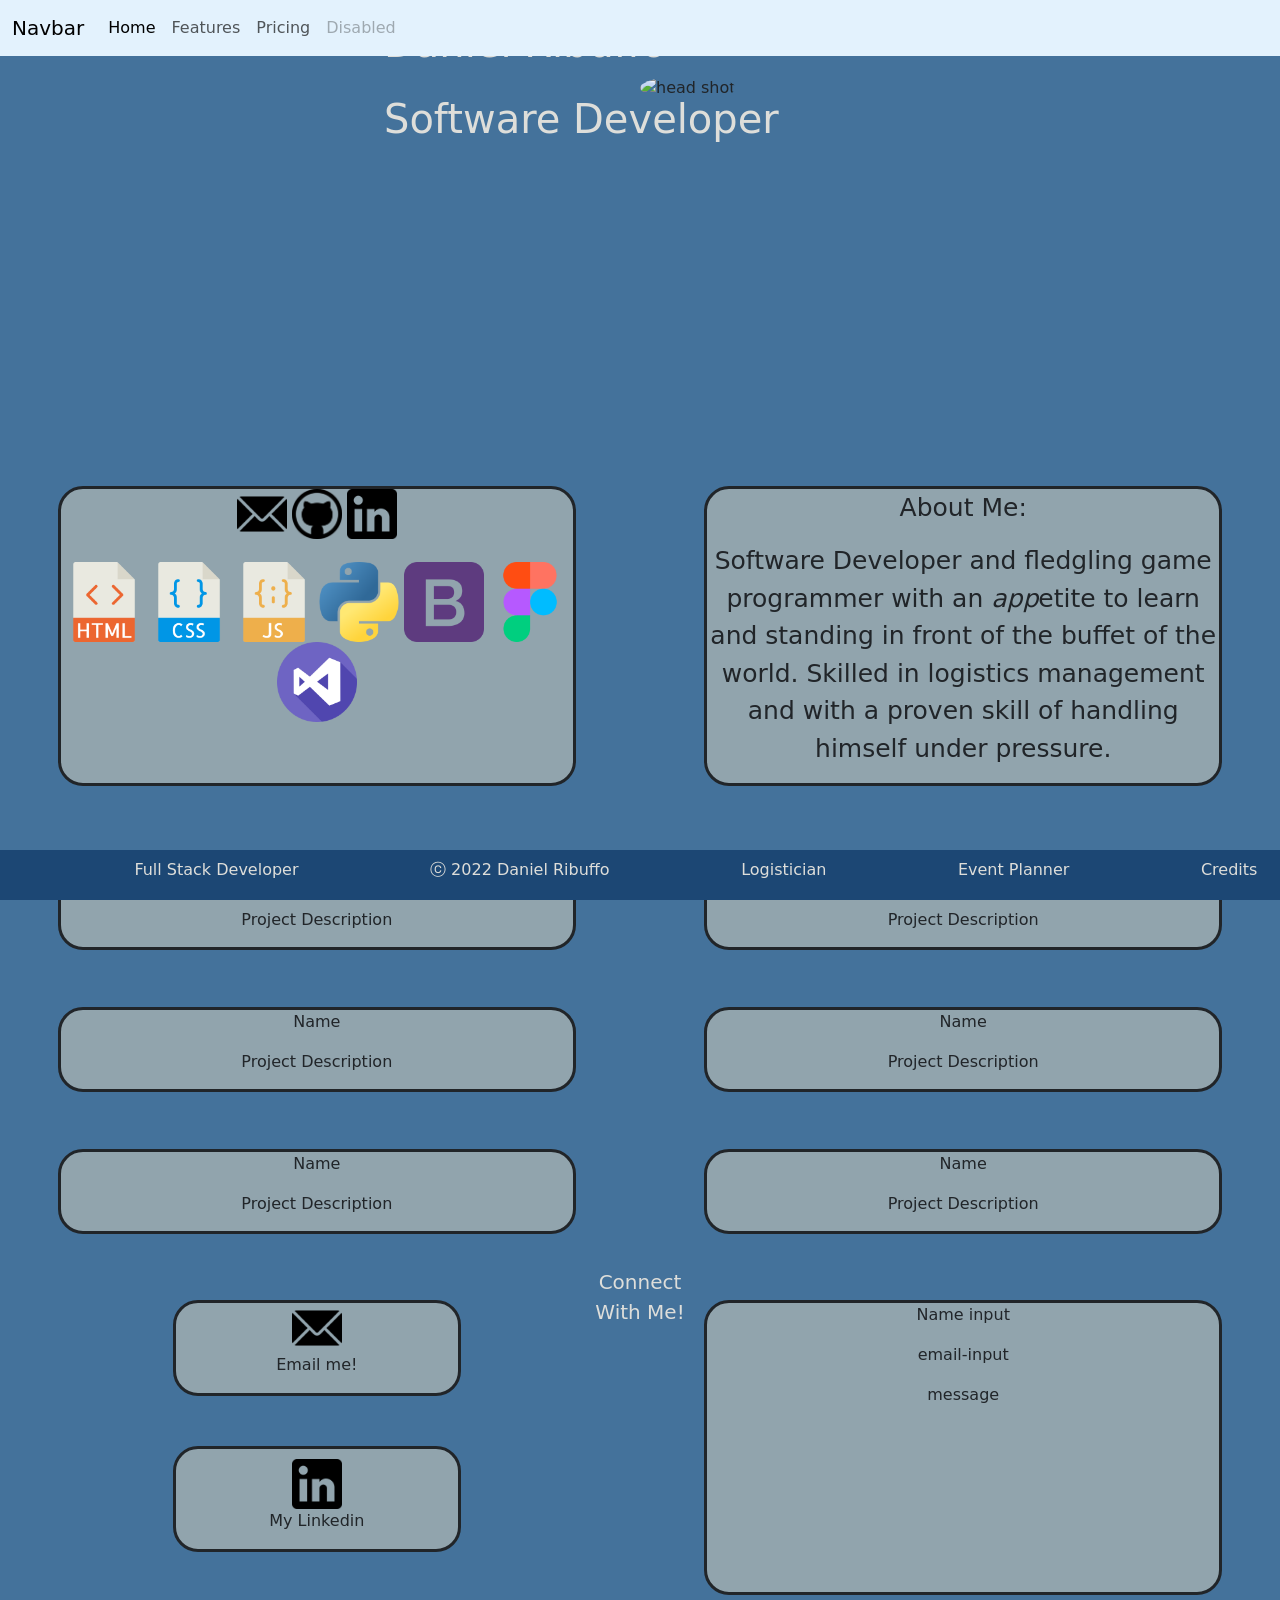
==== commit de77a998: "started 3rd version of portfolio, added and styled page" ====
--- a/index.html
+++ b/index.html
@@ -13,174 +13,143 @@
     <link href="https://fonts.googleapis.com/css2?family=Nothing+You+Could+Do&display=swap" rel="stylesheet">
     <title>Daniel Ribuffo's Portfolio</title>
 </head> <!--<closing head tag> -->
-<body> <!--<opening body tag> -->
-  <!--Container to hold all the separate info blocks-->
-<div class="container"></div>
-  <section class="about_me"> <!--About me section-->
-      <h2>About Me</h2>
-      <div class="about_me_container">
-          <div class="photo">
-              <img src="https://lh3.googleusercontent.com/-WUj2AxFtFzfZSjzc7aYMVpC_Kvp50jApN0oJSJGycBVYEJdt4HzK6pb8v8H0N_xtqfaKld3BhB0Rdojg1j1bwrW7xZPuYKwz3C5S-dHTJzkeghbOzvy1Kj6o27zpW_P1sYj-fTj=w2400" alt="head shot" width="200" height="300">
+<body> <!--<opening body tag>-->
+  <header class="header"> <!--<nav bar>-->
+    <nav class="navbar navbar-expand-lg sticky-top" style="background-color: #e3f2fd;">
+      <div class="container-fluid">
+        <a class="navbar-brand" href="#">Navbar</a>
+        <button class="navbar-toggler" type="button" data-bs-toggle="collapse" data-bs-target="#navbarNavAltMarkup" aria-controls="navbarNavAltMarkup" aria-expanded="false" aria-label="Toggle navigation">
+          <span class="navbar-toggler-icon"></span>
+        </button>
+        <div class="collapse navbar-collapse" id="navbarNavAltMarkup">
+          <div class="navbar-nav">
+            <a class="nav-link active" aria-current="page" href="#">Home</a>
+            <a class="nav-link" href="#">Features</a>
+            <a class="nav-link" href="#">Pricing</a>
+            <a class="nav-link disabled">Disabled</a>
           </div>
-          <div class="about_me_text">
-              <p>Software Developer and fledgling game programmer with a <em>app</em>etite to learn and standing in front of the buffet of the world. Skilled in logstics management, hardware assembly, and with a proven skill of handling himself under pressure.</p>
-          </div>
+        </div>
       </div>
-      <div class="buttons">
-          <button class="btn btn-primary" type="button" data-bs-toggle="offcanvas" data-bs-target="#offcanvasRight" aria-controls="offcanvasRight">My proficiencies</button>
-          <button class="btn btn-primary" type="button" data-bs-toggle="offcanvas" data-bs-target="#offcanvasBottom" aria-controls="offcanvasBottom">My projects</button>
-          <button class="btn btn-primary" type="button" data-bs-toggle="offcanvas" data-bs-target="#offcanvasTop" aria-controls="offcanvasTop">Contact me</button>
+    </nav>
+  </header>
+  <section class="photos"> <!--<photo section>-->
+    <div class="head_shot">
+      <img src="https://lh3.googleusercontent.com/-WUj2AxFtFzfZSjzc7aYMVpC_Kvp50jApN0oJSJGycBVYEJdt4HzK6pb8v8H0N_xtqfaKld3BhB0Rdojg1j1bwrW7xZPuYKwz3C5S-dHTJzkeghbOzvy1Kj6o27zpW_P1sYj-fTj=w2400" alt="head shot" width="200" height="300">
+    </div>
+      <p class="photos_text">Daniel Ribuffo</p>
+      <p class="photos_text">Software Developer</p>
+  </section>
+  <section class="about_me"> <!--<about me>-->
+    <div class="about_me_links">
+      <div class="social_links">
+        <a href="mailto:dribuffo+portfolio@gmail.com?subject=Mail from your portfolio"><img src="./images/email.png" class="social_icon" alt="email icon"></a>
+        <a href="https://github.com/dribuffo"><img src="./images/github.png" class="social_icon" alt="github icon"></a>
+        <a href="https://www.linkedin.com/in/danielribuffo/"><img src="./images/linkedin-logo.png" class="social_icon" alt="linkedin icon"></a>
+        
       </div>
-  </section> <!-- about me section closing tag -->
-  <section class="skills"> <!--Skills, opens from the Right-->
-    <div class="offcanvas offcanvas-end" tabindex="-1" id="offcanvasRight" aria-labelledby="offcanvasRightLabel">
-      <div class="offcanvas-header">
-        <h5 id="offcanvasRightLabel">Skill proficiencies:</h5>
-        <button type="button" class="btn-close text-reset" data-bs-dismiss="offcanvas" aria-label="Close"></button>
-      </div>
-      <div class="offcanvas-body" id="right">
-        <item class="html">
-          <img id="one" src="https://cdn-icons-png.flaticon.com/512/136/136528.png" alt="html icon" class="rightSideBarImage">
-          <p class="skill_list_text"> HTML</p>
-      </item>
-      <item class="css">
-          <img id="two" src="https://cdn-icons-png.flaticon.com/512/180/180841.png" alt="html icon" class="rightSideBarImage">
-          <p class="skill_list_text">CSS</p>
-      </item>
-      <item class="javascript">
-          <img id="three" src="https://cdn-icons-png.flaticon.com/512/136/136530.png" alt="html icon" class="rightSideBarImage">
-          <p class="skill_list_text"> Javascript</p>
-      </item>
-      <item class="python">
-          <img id="four" src="https://upload.wikimedia.org/wikipedia/commons/thumb/c/c3/Python-logo-notext.svg/1200px-Python-logo-notext.svg.png" alt="html icon" class="rightSideBarImage">
-          <p class="skill_list_text"> Python</p>
-      </item>
-      <item class="bootstrap">
-        <img id="five"  src="https://external-content.duckduckgo.com/iu/?u=https%3A%2F%2Fv5.getbootstrap.com%2Fdocs%2F5.0%2Fassets%2Fbrand%2Fbootstrap-logo-shadow.png&f=1&nofb=1" alt="html icon" class="rightSideBarImage">
-        <p class="skill_list_text"> Bootstrap</p>
-      </item>
-      <item class="react">
-        <img id="six" src="https://external-content.duckduckgo.com/iu/?u=http%3A%2F%2Flogos-download.com%2Fwp-content%2Fuploads%2F2016%2F09%2FReact_logo_logotype_emblem.png&f=1&nofb=1" alt="React logo" class="rightSideBarImage">
-        <p class="skill_list_text"> REACT</p>
-      </item>
-      <item class="mongodb">
-        <!-- MongoDB image from: https://external-content.duckduckgo.com/iu/?u=https%3A%2F%2Fmpng.subpng.com%2F20190401%2Fzsf%2Fkisspng-mongodb-document-oriented-database-nosql-openshift-web-app-development-servcie-in-dehradun-5ca1b8cb8a0f32.3708278115541024755655.jpg&f=1&nofb=1 -->
-        <img id="seven" src="./images/mongodb.png" alt="Mongodb icon" class="rightSideBarImage">
-        <p class="skill_list_text"> MongoDB</p>
-      </item>
-      <item class="Express">
-        <!-- Express image from: https://external-content.duckduckgo.com/iu/?u=https%3A%2F%2Fi0.pngocean.com%2Ffiles%2F925%2F447%2F818%2Fexpress-js-node-js-javascript-mongodb-node-js.jpg&f=1&nofb=1 -->
-        <img id="eight" src="./images/express.png" alt="Express logo" class="rightSideBarImage">
-        <p class="skill_list_text"> Express</p>
-      </item>
-      <item class="Node.js">
-        <!--NodeJS image from: https://external-content.duckduckgo.com/iu/?u=https%3A%2F%2Fi7.pngguru.com%2Fpreview%2F330%2F211%2F681%2Fnode-js-javascript-express-js-server-side-scripting-front-and-back-ends-node-js.jpg&f=1&nofb=1" -->
-        <img id="nine" src="./images/nodejs.png" alt="Node JS" class="rightSideBarImage">
-        <p class="skill_list_text"> Node.js</p>
-      </item>
+      <div class="skill_links">
+        <img src="./images/html.png" class="skill_icon" alt="html icon">      
+        <img src="./images/css.png" class="skill_icon" alt="css icon">
+        <img src="./images/javascript.png" class="skill_icon" alt="javascript icon">
+        <img src="./images/python.png" class="skill_icon" alt="python icon">
+        <img src="./images/bootstrap.png" class="skill_icon" alt="bootstrap icon">
+        <img src="./images/figma.png" class="skill_icon" alt="Figma logo">
+        <img src="./images/visual-studio.png" class="skill_icon" alt="VSCode logo">
+        <!--Figma-->
+        <!--vscode-->
       </div>
     </div>
-  </section> <!-- skills section closing tag-->
-  <section class="links"> <!--Contact Me, opens from the Left-->
-    <div class="offcanvas offcanvas-start" tabindex="-1" id="offcanvasTop" aria-labelledby="offcanvasTopLabel">
-      <div class="offcanvas-header">
-        <h5 id="offcanvasTopLabel">Contact me links!</h5>
-        <button type="button" class="btn-close text-reset" data-bs-dismiss="offcanvas" aria-label="Close"></button>
+    <div class="about_me_text">
+      <div class="text_box">
+        <p>About Me:</p>
+        <p>Software Developer and fledgling game programmer with an <em>app</em>etite to learn and standing in front of the buffet of the world. Skilled in logistics management and with a proven skill of handling himself under pressure.</p>
       </div>
-      <div class="offcanvas-body" id="left">
-        <div class="foottext" id="bottom_move">
-            <!--signature-->
-            <p class="sign_off">Created by Daniel Ribuffo</p>
+    </div>
+  </section>
+  <section class="projects"> <!--<projects>-->
+    <div class="project" id="project1">
+      <div class="tech_stack"></div>
+      <div class="project_name"><p>Name</p></div>
+      <div class="project_description"><p>Project Description</p></div>
+    </div>
+    <div class="project" id="project2">
+      <div class="tech_stack"></div>
+      <div class="project_name"><p>Name</p></div>
+      <div class="project_description"><p>Project Description</p></div>
+    </div>
+    <div class="project" id="project3">
+      <div class="tech_stack"></div>
+      <div class="project_name"><p>Name</p></div>
+      <div class="project_description"><p>Project Description</p></div>
+    </div>
+    <div class="project" id="project4">
+      <div class="tech_stack"></div>
+      <div class="project_name"><p>Name</p></div>
+      <div class="project_description"><p>Project Description</p></div>
+    </div>
+    <div class="project" id="project5">
+      <div class="tech_stack"></div>
+      <div class="project_name"><p>Name</p></div>
+      <div class="project_description"><p>Project Description</p></div>
+    </div>
+    <div class="project" id="project6">
+      <div class="tech_stack"></div>
+      <div class="project_name"><p>Name</p></div>
+      <div class="project_description"><p>Project Description</p></div>
+    </div>
+  </section>
+  <section class="contact_me"><!--<contact me>-->
+    <p class="contact_me_header">Connect With Me!</p>
+    <div class="left_side">
+      <div class="email_button">
+        <a href="mailto:dribuffo+portfolio@gmail.com?subject=Mail from your portfolio"><img src="./images/email.png" class="social_icon" alt="email icon"></a>
+        <p>Email me!</p>
+      </div>
+      <div class="linkedin_button">
+        <a href="https://www.linkedin.com/in/danielribuffo/"><img src="./images/linkedin-logo.png" class="social_icon" alt="linkedin icon"></a>
+        <p>My Linkedin</p>
+      </div>
+    </div>
+    <div class="right_side">
+      <div class="message_box">
+        <div class="name_input"><p>Name input</p></div>
+        <div class="email_input"><p>email-input</p></div>
+        <div class="message_field"><p>message</p></div>
+      </div>
+    </div>
+  </section>
+  <footer> <!--<footer>-->
+    <div id="footer-content">
+      <p>Full Stack Developer</p>
+      <p>ⓒ 2022 Daniel Ribuffo</p>
+      <p>Logistician</p>
+      <p>Event Planner</p>
+      <p><a data-bs-toggle="modal" data-bs-target="#exampleModalLong" id="credits">Credits</a></p>
+      <div class="modal fade" id="exampleModalLong" tabindex="-1" role="dialog" aria-labelledby="exampleModalLongTitle" aria-hidden="true">
+        <div class="modal-dialog" role="document">
+          <div class="modal-content">
+            <div class="modal-header">
+              <h5 class="modal-title" id="exampleModalLongTitle">Image and Icon Credits</h5>
+            </div>
+            <div class="modal-body">
+              <p><a href="https://www.flaticon.com/free-icons/email" title="email icons">Email icons created by Freepik - Flaticon</a>
+              <p><a href="https://www.flaticon.com/free-icons/html" title="html icons">Html icons created by Freepik - Flaticon</a></p>
+              <p><a href="https://www.flaticon.com/free-icons/css" title="css icons">Css icons created by Smashicons - Flaticon</a></p>
+              <p><a href="https://www.flaticon.com/free-icons/javascript" title="javascript icons">Javascript icons created by Smashicons - Flaticon</a></p>
+              <p><a href="https://www.flaticon.com/free-icons/linkedin" title="linkedin icons">Linkedin icons created by Google - Flaticon</a></p>
+              <p><a href="https://www.flaticon.com/free-icons/python" title="python icons">Python icons created by Freepik - Flaticon</a></p>
+              <p><a href="https://www.flaticon.com/free-icons/bootstrap" title="bootstrap icons">Bootstrap icons created by Freepik - Flaticon</a></p>
+              <p><a href="https://www.flaticon.com/free-icons/react" title="react icons">React icons created by Freepik - Flaticon</a></p>
+              <p><a href="https://www.flaticon.com/free-icons/figma" title="figma icons">Figma icons created by Freepik - Flaticon</a></p>
+              <p><a href="https://www.flaticon.com/free-icons/microsoft" title="microsoft icons">Microsoft(VSCode) icons created by Freepik - Flaticon</a></p>
+            </div>
+          </div>
         </div>
-        <div class="email">
-          <!--email symbol-->
-          <a href="mailto:dribuffo+portfolio@gmail.com">
-              <img src="./images/email.png" alt="email" width="auto" height="100">
-          </a>
-        </div>
-          <div class="linkedin">
-            <!--linkedin symbol-->
-            <a href="https://www.linkedin.com/in/danielribuffo/">
-                <img src="https://blog-assets.hootsuite.com/wp-content/uploads/2018/09/In-2C-54px-R.png" alt="linked in" width="auto" height="100">
-            </a>
-        </div>
-        <div class="github">
-          <!--github symbol-->
-          <a href="https://github.com/dribuffo">
-            <!-- github image from: https://img.favpng.com/4/20/21/github-computer-icons-icon-design-png-favpng-KaDTwuHWgG8D1qn47QW2hK7Gj.jpg-->
-            <img src="./images/github.png" alt="linked in" width="auto" height="100">
-          </a>
-      </div>
-          <!--gamer mode easter egg-->
-          <span class="switchButton">
-            <div class="theme-switch-container" id="tsc">
-                <label class="theme-slider" for="checkbox">
-                    <input type="checkbox" id="checkbox">
-                    <div class="round slider"></div>
-                </label>
-                <div class="slider_bar_text" id="sbt">
-                    <p>Toggle to gamer mode  (feature coming soon)</p>
-                </div>
-            </div>
-          </span>
-      </div> <!--closing offcanvas body tag-->
-    </div> <!--closing canvas tag-->
-  </section> <!-- links section closing tag-->
-  <section class="skills"> <!--Projects, opens from the bottom-->
-    <div class="offcanvas offcanvas-bottom" tabindex="-1" id="offcanvasBottom" aria-labelledby="offcanvasBottomLabel">
-      <div class="offcanvas-header">
-        <h5 class="offcanvas-title" id="offcanvasBottomLabel">Projects:</h5>
-        <button type="button" class="btn-close text-reset" data-bs-dismiss="offcanvas" aria-label="Close"></button>
-      </div>
-      <div class="offcanvas-body" id="projectsContainer">
-        <div class="individualProjectDiv">
-          <img class="projectBarImages" src="https://cdn-icons-png.flaticon.com/512/136/136528.png" alt="html icon" >
-          <img class="projectBarImages" src="https://cdn-icons-png.flaticon.com/512/180/180841.png" alt="html icon" >
-          <img class="projectBarImages" src="https://cdn-icons-png.flaticon.com/512/136/136530.png" alt="html icon" >
-          <img class="projectBarImages" src="https://external-content.duckduckgo.com/iu/?u=https%3A%2F%2Fv5.getbootstrap.com%2Fdocs%2F5.0%2Fassets%2Fbrand%2Fbootstrap-logo-shadow.png&f=1&nofb=1" alt="html icon">
-          <h5>This Portfolio</h5>
-          <p class="projectBarText">This project was made with HTML, CSS, JQuery, as well as using Bootstrap.</p>
-        </div>
-        <div class="individualProjectDiv">
-          <a href="https://github.com/dribuffo/Pokedex-App" ><img src="https://external-content.duckduckgo.com/iu/?u=http%3A%2F%2Flogos-download.com%2Fwp-content%2Fuploads%2F2016%2F09%2FReact_logo_logotype_emblem.png&f=1&nofb=1" class="projectBarImages" alt="React logo"></a>
-          <h5>Pokemon Search App</h5>
-          <p class="projectBarText">This program looks for a Pokemon (up to Legend of Arceus) and lets you add them to your team. Built using REACT.</p>
-        </div>
-        <div class="individualProjectDiv">
-          <a href="https://dribuffo.github.io/Role-Assignment/"> <img src="https://external-content.duckduckgo.com/iu/?u=http%3A%2F%2Flogos-download.com%2Fwp-content%2Fuploads%2F2016%2F09%2FReact_logo_logotype_emblem.png&f=1&nofb=1" class="projectBarImages" alt="React logo"> </a>
-          <h5>Active Party Checker</h5>
-          <p class="projectBarText">Another REACT app that signals the FFXIV API to return information on all my guildmates' leveled jobs and lets us configure a party based on what jobs they have leveled.</p>
-        </div>
-        <div class="individualProjectDiv">
-          <a href="https://daffodil-dragons.github.io/Project-03-Client/"> <img src="./images/mongodb.png" class="projectBarImages" alt="Mongodb icon"> </a>
-          <a href="https://daffodil-dragons.github.io/Project-03-Client/"> <img src="./images/express.png" class="projectBarImages" alt="Express logo" > </a>
-          <a href="https://daffodil-dragons.github.io/Project-03-Client/"> <img src="https://external-content.duckduckgo.com/iu/?u=http%3A%2F%2Flogos-download.com%2Fwp-content%2Fuploads%2F2016%2F09%2FReact_logo_logotype_emblem.png&f=1&nofb=1" class="projectBarImages" alt="React logo"> </a>
-          <a href="https://daffodil-dragons.github.io/Project-03-Client/"> <img src="./images/nodejs.png" class="projectBarImages" alt="Node JS"> </a>
-          <h5>TTRPG Character Sheet Creator</h5>
-          <p class="projectBarText">A MERN app that allows you to create, store, and update a D&D character sheet.</p>
-        </div>
-        <div class="individualProjectDiv">
-          <a href="https://dribuffo.github.io/Capstone_Project_Client/"> <img src="./images/mongodb.png" class="projectBarImages" alt="Mongodb icon"> </a>
-          <a href="https://dribuffo.github.io/Capstone_Project_Client/"> <img src="./images/express.png" class="projectBarImages" alt="Express logo" > </a>
-          <a href="https://dribuffo.github.io/Capstone_Project_Client/"> <img src="https://external-content.duckduckgo.com/iu/?u=http%3A%2F%2Flogos-download.com%2Fwp-content%2Fuploads%2F2016%2F09%2FReact_logo_logotype_emblem.png&f=1&nofb=1" class="projectBarImages" alt="React logo"> </a>
-          <a href="https://dribuffo.github.io/Capstone_Project_Client/"> <img src="./images/nodejs.png" class="projectBarImages" alt="Node JS"> </a>
-          <h5>Lex Talionis Database</h5>
-          <p class="projectBarText">A MERN app that allows you to check and update my FFXIV guilds collections of mounts and minions and blue magic spells.</p>
-        </div>
-        <div class="individualProjectDiv">
-          <a href="https://robota-ukraine.netlify.app/"> <img src="./images/mongodb.png" class="projectBarImages" alt="Mongodb icon"> </a>
-          <a href="https://robota-ukraine.netlify.app/"> <img src="./images/express.png" class="projectBarImages" alt="Express logo" > </a>
-          <a href="https://robota-ukraine.netlify.app/"> <img src="https://external-content.duckduckgo.com/iu/?u=http%3A%2F%2Flogos-download.com%2Fwp-content%2Fuploads%2F2016%2F09%2FReact_logo_logotype_emblem.png&f=1&nofb=1" class="projectBarImages" alt="React logo"> </a>
-          <a href="https://robota-ukraine.netlify.app/"> <img src="./images/nodejs.png" class="projectBarImages" alt="Node JS"> </a>
-          <h5>Robota</h5>
-          <p class="projectBarText">My project for General Assembly's 2022 International Aid Hackathon. 1st place winner of the Innovation track, and winner of the crowd favorite.</p>
-        </div>
-      </div>
-    </div> <!-- container div closing tag-->
-  </section> <!-- projects section closing tag-->
+    </div>
+  </footer>
   <!-- Linking Javascript and jQuery-->
-  <script src="https://code.jquery.com/jquery-3.6.0.min.js" integrity="sha256-/xUj+3OJU5yExlq6GSYGSHk7tPXikynS7ogEvDej/m4=" crossorigin="anonymous"></script>
-  <script src="https://cdn.jsdelivr.net/npm/bootstrap@5.1.3/dist/js/bootstrap.bundle.min.js" integrity="sha384-ka7Sk0Gln4gmtz2MlQnikT1wXgYsOg+OMhuP+IlRH9sENBO0LRn5q+8nbTov4+1p" crossorigin="anonymous"></script>
-  <script src="apps.js"></script>
+    <script src="https://code.jquery.com/jquery-3.6.0.min.js" integrity="sha256-/xUj+3OJU5yExlq6GSYGSHk7tPXikynS7ogEvDej/m4=" crossorigin="anonymous"></script>
+    <script src="https://cdn.jsdelivr.net/npm/bootstrap@5.1.3/dist/js/bootstrap.bundle.min.js" integrity="sha384-ka7Sk0Gln4gmtz2MlQnikT1wXgYsOg+OMhuP+IlRH9sENBO0LRn5q+8nbTov4+1p" crossorigin="anonymous"></script>
+    <script src="apps.js"></script>
 </body> <!--<closing body tag> -->
 </html> <!--<closing html tag> -->
--- a/style.css
+++ b/style.css
@@ -1,166 +1,232 @@
-/* 
-            About Me Section
-*/
-body {
-    background-image: url(./images/Leaving_Haines.jpg);
-    /* "Leaving_Hanes" photo credited to Christopher Barry, all rights go to the photographer. Used with permission. */
-    background-repeat: no-repeat;
-    background-size: 350%;
-    background-color: #8A9FB8;
-}
-.about_me {
-    margin-top: 10%;
+body{
+    background-color: #44729B;
+    display: grid;
+    grid-template-rows: 55px 1fr .5fr .5fr .5fr 160px;
+}
+
+.header{
+    grid-row: 1, 2;
+}
+
+/* 
+            Photos Section
+*/
+.photos{
+    grid-row: 2, 3;
+    overflow: hidden;
+}
+
+.photos .head_shot{
+    padding-top: 20px;
+    position: relative;
+    left: 50%;
+}
+
+.photos .head_shot img{
+    width: auto; /* Chosen width */
+    height: auto; /* Chosen height */
+    border-radius: 50%;
+}
+
+.photos_text{
+    font-size: 40px;
+    color: #DEDEDA;
+    position:relative;
+    left: 30%;
+    bottom: 20%;
+}
+
+/* 
+            About_me Section
+*/
+.about_me{
+    grid-row: 3, 4;
+    display: grid;
+    grid-template-columns: 45% 10% 45%;
+    padding-bottom: 50px;
+}
+
+.about_me_links{
+    grid-column: 1, 2;
+    background-color: #91A4AD; 
+    border-style: solid;
+    text-align: center;
+    border-radius: 25px;
     margin-left: 10%;
-    margin-right: 10%;
-    color: white;
-}
-
-h2 {
-    text-align: center;
-    color: black;
-}
-
-.about_me_container {
-    display: grid;
-    text-align: center;
-}
-
-.buttons {
-    text-align: center;
-}
-/* 
-            Contact Me Bar
-*/
-#left {
-    display: grid;
-    grid-template-rows: repeat(5, 100px);
-    gap: 10px;
-    justify-items: center;
-    background-color: #8A9FB8;
-    color: white;
-}
-
-.foottext {
-    grid-row: 1;
-}
-
-.theme-switch-container{
-    grid-row: 2;
-    align-self: end;
-}
-
-
-.email {
-    grid-row: 3;
-}
-
-.linkedin {
-    grid-row: 4;
-    padding-left: 25px;
-}
-
-.github {
-    grid-row: 5;
-}
-
-/*
-            Proficiencies Bar
-*/
-
-#right {
-    display: grid;
-    grid-template-columns: 1fr 1fr;
-    grid-template-rows: 1fr 1fr;
-    background-color: #8A9FB8;
-    color: white;
-    justify-content: center;
-}
-
-#offCanvasRightLabel {
-    grid-column-start: 1;
-    grid-column-end: 3;
-    grid-row: 1;
-}
-
-.rightSideBarImage {
-    height: 150px;
-    width: auto;
-}
-
-.skill_list_text {
-    text-align: center;
-}
-
-/*
-            Projects Bar
-*/
-#projectsContainer {
-    background-color: #1E598A;
-}
-
-
-.individualProjectDiv {
-    background-color: #8A9FB8;
-    text-align: center;
-    padding-top: 50px; 
-}
-
-.projectBarImages {
+    display: grid;
+    grid-template-rows: 25%;
+}
+
+.social_icon {
     height: 50px;
     width: auto;
 }
-
-
-/*
-            Slider Button
-*/
-.theme-slider {
-    display:inline-block;
-    height: 34px;
-    position: relative;
-    width: 60px;
-}
-
-.theme-slider input {
-    display: none;
-}
-
-.slider {
-    background-color: #ccc;
+.social_icon:hover{
+    transition: 0.8s;
+    transform: rotateY(180deg);
+}
+
+.skill_icon {
+    height: 80px;
+    width: auto;
+}
+.skill_icon:hover{
+    transform: scale(1.5);
+    transition: 0.6s;
+    transform: rotate(360deg);
+    -webkit-transform:rotate(360deg);
+    -ms-transform:rotate(360deg);
+}
+
+.about_me_text{
+    grid-column-start: 3;
+    margin-right: 10%;
+}
+
+.text_box{
+    font-size: 25px;
+    background-color: #91A4AD;
+    border-style: solid;
+    text-align: center;
+    border-radius: 25px;
+}
+
+/* 
+            Projects Section
+*/
+
+.projects{
+    grid-row: 4, 5;
+    display: grid;
+    grid-template-rows: repeat(3, 33%);
+    grid-template-columns: 45% 10% 45%;
+}
+.project{
+    background-color: #91A4AD;
+    border-style: solid;
+    text-align: center;
+    border-radius: 25px;
+    margin-top: 5%;
+    margin-bottom: 5%;
+}
+
+#project1{
+    grid-column-start: 1;
+    grid-column-end: 2;
+    grid-row-start: 1;
+    grid-row-end: 2;
+}
+#project2{
+    grid-column-start: 3;
+    grid-column-end: 4;
+    grid-row-start: 1;
+    grid-row-end: 2;
+}
+#project3{
+    grid-column-start: 1;
+    grid-column-end: 2;
+    grid-row-start: 2;
+    grid-row-end: 3;
+}
+#project4{
+    grid-column-start: 3;
+    grid-column-end: 4;
+    grid-row-start: 2;
+    grid-row-end: 3;
+}
+#project5{
+    grid-column-start: 1;
+    grid-column-end: 2;
+    grid-row-start: 3;
+    grid-row-end: 4;
+}
+#project6{
+    grid-column-start: 3;
+    grid-column-end: 4;
+    grid-row-start: 3;
+    grid-row-end: 4;
+}
+#project1, #project3, #project5 {
+    margin-left: 10%;
+}
+#project2, #project4, #project6 {
+    margin-right: 10%;
+}
+
+/* 
+            Contact Me Section
+*/
+.contact_me{
+    display: grid;
+    grid-template-rows: 10% 90%;
+    grid-template-columns: 45% 10% 45%;
+}
+
+.contact_me_header{
+    color: #DEDEDA;
+    grid-row: 1 1;
+    grid-column-start: 2;
+    text-align: center;
+    font-size: 20px;
+}
+
+.left_side{
+    text-align: center;
+    grid-column-start: 1;
+    grid-column-end: 2;
+    margin-left: 30%;
+    margin-right: 20%;
+}
+
+.left_side .email_button{
+    background-color: #91A4AD;
+    border-style: solid;
+    border-radius: 25px;
+}
+.left_side .linkedin_button{
+    background-color: #91A4AD;
+    border-style: solid;
+    border-radius: 25px;
+    margin-top: 50px;
+    padding-top: 10px;
+}
+
+.right_side{
+    background-color: #91A4AD;
+    border-style: solid;
+    text-align: center;
+    border-radius: 25px;
+    grid-column-start: 3;
+    grid-column-end: 4;
+    grid-row-start: 2;
+    grid-row-end: 5;
+    margin-right: 10%;
+}
+
+/* 
+            Footer Section
+*/
+footer {
+    position: fixed;
     bottom: 0;
+    width: 100%;
+    height: 50px;
+    background-color: #1C4774;
+}
+
+footer p{
+    display: inline;
+    padding-left: 10%;
+    color:#DEDEDA;
+}
+
+#footer-content{
+    height: 32px; /* height + top/bottom paddding + top/bottom border must add up to footer height */
+    padding: 8px;
+}
+
+#credits:hover{
     cursor: pointer;
-    left: 0;
-    position: absolute;
-    right: 0;
-    top: 0;
-    transition: .4s;
-}
- 
-.slider:before {
-    background-color: #fff;
-    bottom: 4px;
-    content: "";
-    height: 26px;
-    left: 4px;
-    position: absolute;
-    transition: .4s;
-    width: 26px;
-}
- 
-input:checked+.slider {
-    background-color: #66bb6a;
-}
- 
-input:checked+.slider:before {
-    transform: translateX(26px);
-}
- 
-.slider.round {
-    border-radius: 34px;
-}
- 
-.slider.round:before {
-    border-radius: 50%;
 }
 
 /*---------------------------------------------------------------------------------------*/
@@ -168,9 +234,7 @@
                 TABLET VIEW
 */
 @media only screen and (min-width: 768px) {
-    body {
-        background-size: 210%;
-    }
+
 }
 
 /*---------------------------------------------------------------------------------------*/
@@ -178,13 +242,5 @@
                 DESKTOP VIEW
 */
 @media only screen and (min-width: 1024px) {
-    .projectBarImages {
-        height: 100px;
-        width: auto;
-    }
-
-    body {
-        background-size: 130%;
-    }
-       
+
 }
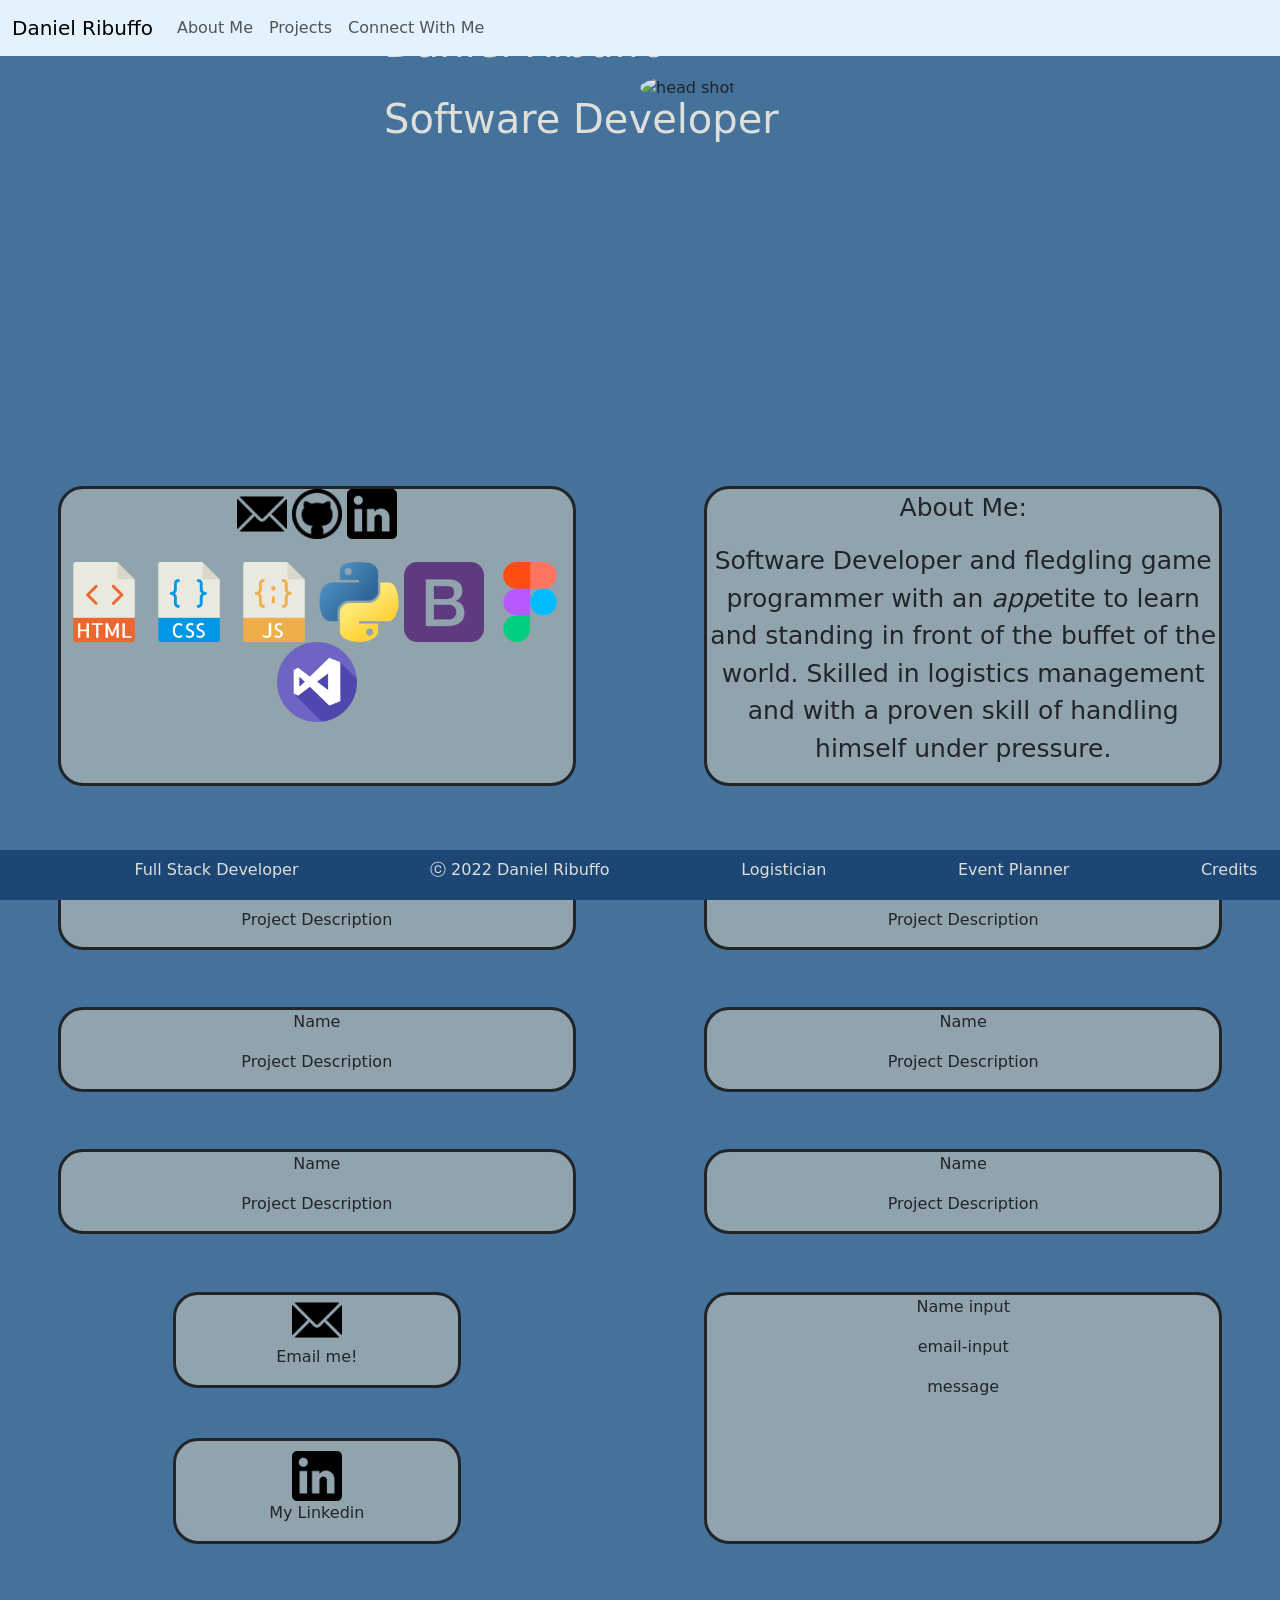
==== commit 57429bc2: "removed section header text and restyled section to compensate" ====
--- a/index.html
+++ b/index.html
@@ -17,16 +17,15 @@
   <header class="header"> <!--<nav bar>-->
     <nav class="navbar navbar-expand-lg sticky-top" style="background-color: #e3f2fd;">
       <div class="container-fluid">
-        <a class="navbar-brand" href="#">Navbar</a>
+        <a class="navbar-brand" href="#">Daniel Ribuffo</a>
         <button class="navbar-toggler" type="button" data-bs-toggle="collapse" data-bs-target="#navbarNavAltMarkup" aria-controls="navbarNavAltMarkup" aria-expanded="false" aria-label="Toggle navigation">
           <span class="navbar-toggler-icon"></span>
         </button>
         <div class="collapse navbar-collapse" id="navbarNavAltMarkup">
           <div class="navbar-nav">
-            <a class="nav-link active" aria-current="page" href="#">Home</a>
-            <a class="nav-link" href="#">Features</a>
-            <a class="nav-link" href="#">Pricing</a>
-            <a class="nav-link disabled">Disabled</a>
+            <a class="nav-link" href="#about_me">About Me</a>
+            <a class="nav-link" href="#projects">Projects</a>
+            <a class="nav-link" href="#contact_me">Connect With Me</a>
           </div>
         </div>
       </div>
@@ -39,7 +38,7 @@
       <p class="photos_text">Daniel Ribuffo</p>
       <p class="photos_text">Software Developer</p>
   </section>
-  <section class="about_me"> <!--<about me>-->
+  <section class="about_me" id="about_me"> <!--<about me>-->
     <div class="about_me_links">
       <div class="social_links">
         <a href="mailto:dribuffo+portfolio@gmail.com?subject=Mail from your portfolio"><img src="./images/email.png" class="social_icon" alt="email icon"></a>
@@ -66,7 +65,7 @@
       </div>
     </div>
   </section>
-  <section class="projects"> <!--<projects>-->
+  <section class="projects" id="projects"> <!--<projects>-->
     <div class="project" id="project1">
       <div class="tech_stack"></div>
       <div class="project_name"><p>Name</p></div>
@@ -98,8 +97,7 @@
       <div class="project_description"><p>Project Description</p></div>
     </div>
   </section>
-  <section class="contact_me"><!--<contact me>-->
-    <p class="contact_me_header">Connect With Me!</p>
+  <section class="contact_me" id="contact_me"><!--<contact me>-->
     <div class="left_side">
       <div class="email_button">
         <a href="mailto:dribuffo+portfolio@gmail.com?subject=Mail from your portfolio"><img src="./images/email.png" class="social_icon" alt="email icon"></a>
--- a/style.css
+++ b/style.css
@@ -174,6 +174,8 @@
     text-align: center;
     grid-column-start: 1;
     grid-column-end: 2;
+    grid-row-start: 2;
+    grid-row-end: 5;
     margin-left: 30%;
     margin-right: 20%;
 }
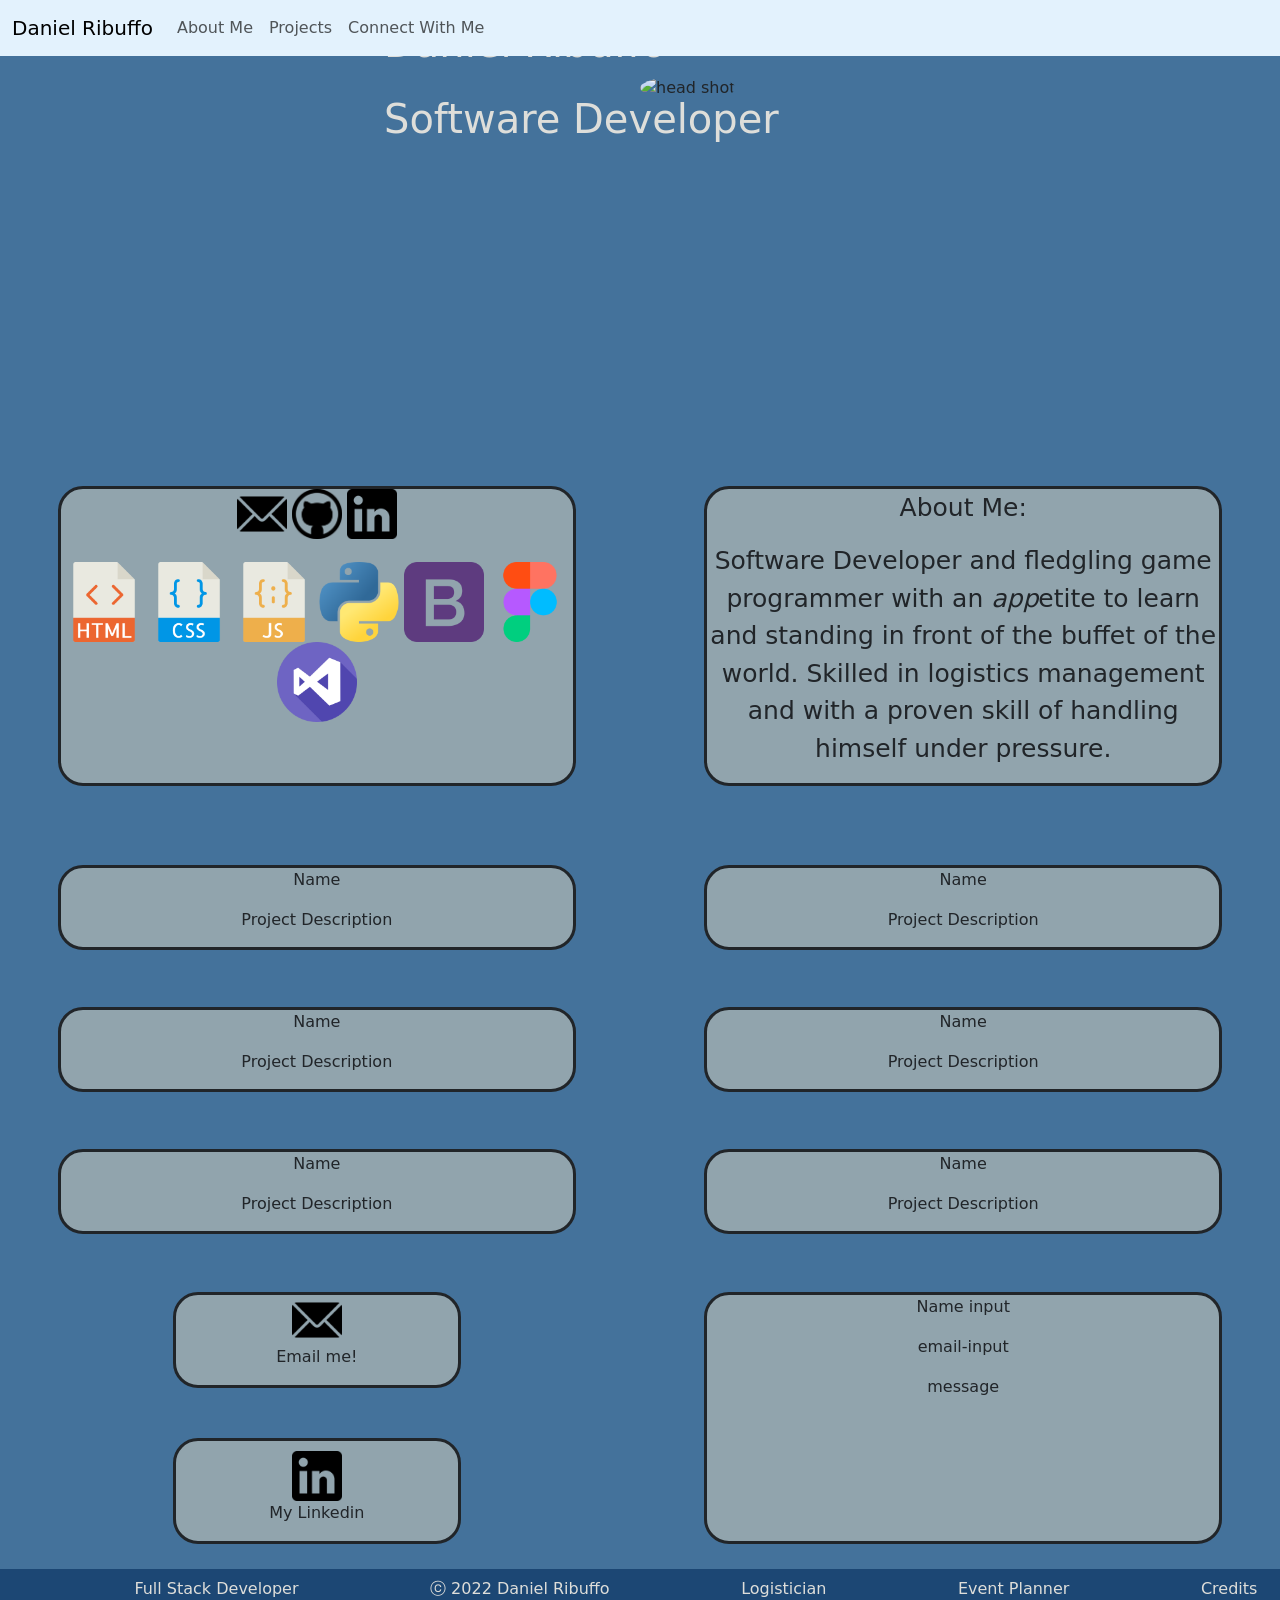
==== commit eaa54546: "fixed issue with footer not staying at the bottom." ====
--- a/index.html
+++ b/index.html
@@ -15,7 +15,7 @@
 </head> <!--<closing head tag> -->
 <body> <!--<opening body tag>-->
   <header class="header"> <!--<nav bar>-->
-    <nav class="navbar navbar-expand-lg sticky-top" style="background-color: #e3f2fd;">
+    <nav class="navbar fixed-top navbar-expand-lg" style="background-color: #e3f2fd;">
       <div class="container-fluid">
         <a class="navbar-brand" href="#">Daniel Ribuffo</a>
         <button class="navbar-toggler" type="button" data-bs-toggle="collapse" data-bs-target="#navbarNavAltMarkup" aria-controls="navbarNavAltMarkup" aria-expanded="false" aria-label="Toggle navigation">
--- a/style.css
+++ b/style.css
@@ -1,7 +1,7 @@
 body{
     background-color: #44729B;
     display: grid;
-    grid-template-rows: 55px 1fr .5fr .5fr .5fr 160px;
+    grid-template-rows: 55px 1fr .5fr .5fr .5fr;
 }
 
 .header{
@@ -160,6 +160,7 @@
     display: grid;
     grid-template-rows: 10% 90%;
     grid-template-columns: 45% 10% 45%;
+    margin-bottom: 50px;
 }
 
 .contact_me_header{
@@ -209,9 +210,6 @@
             Footer Section
 */
 footer {
-    position: fixed;
-    bottom: 0;
-    width: 100%;
     height: 50px;
     background-color: #1C4774;
 }
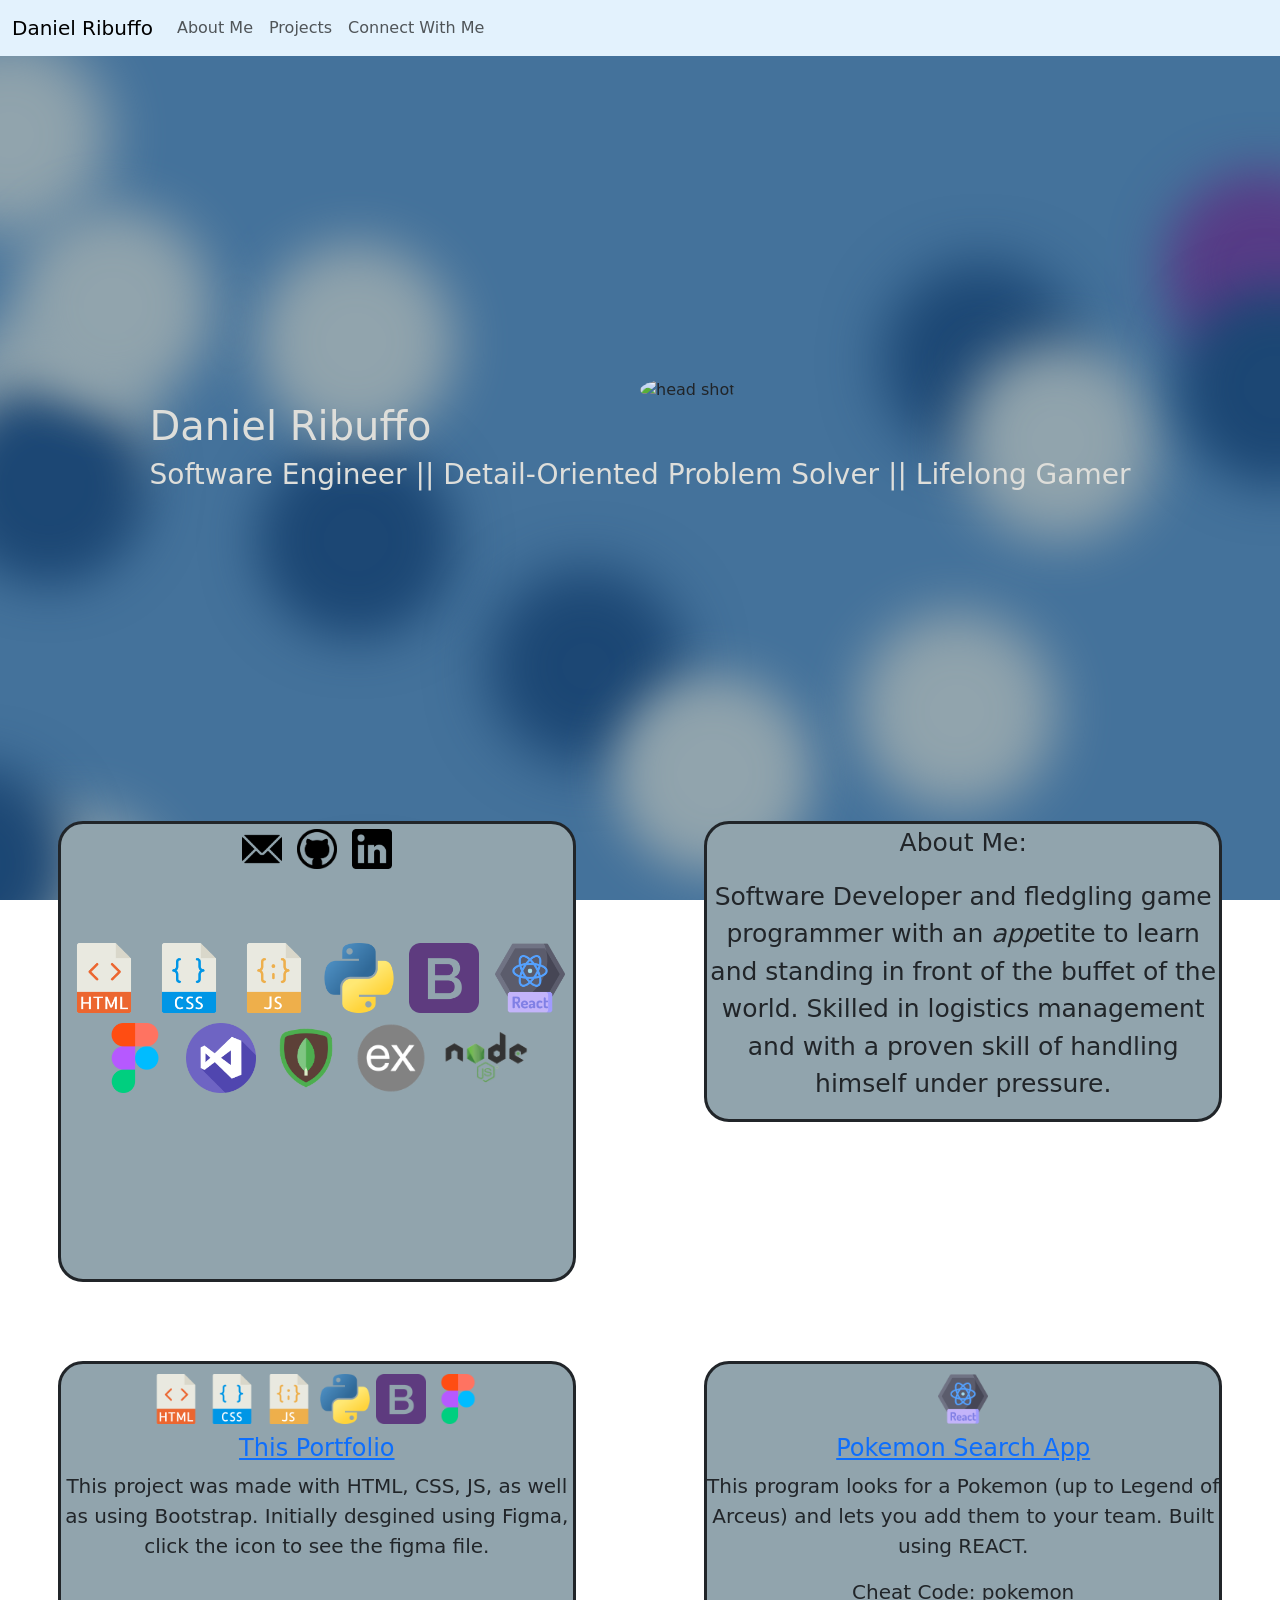
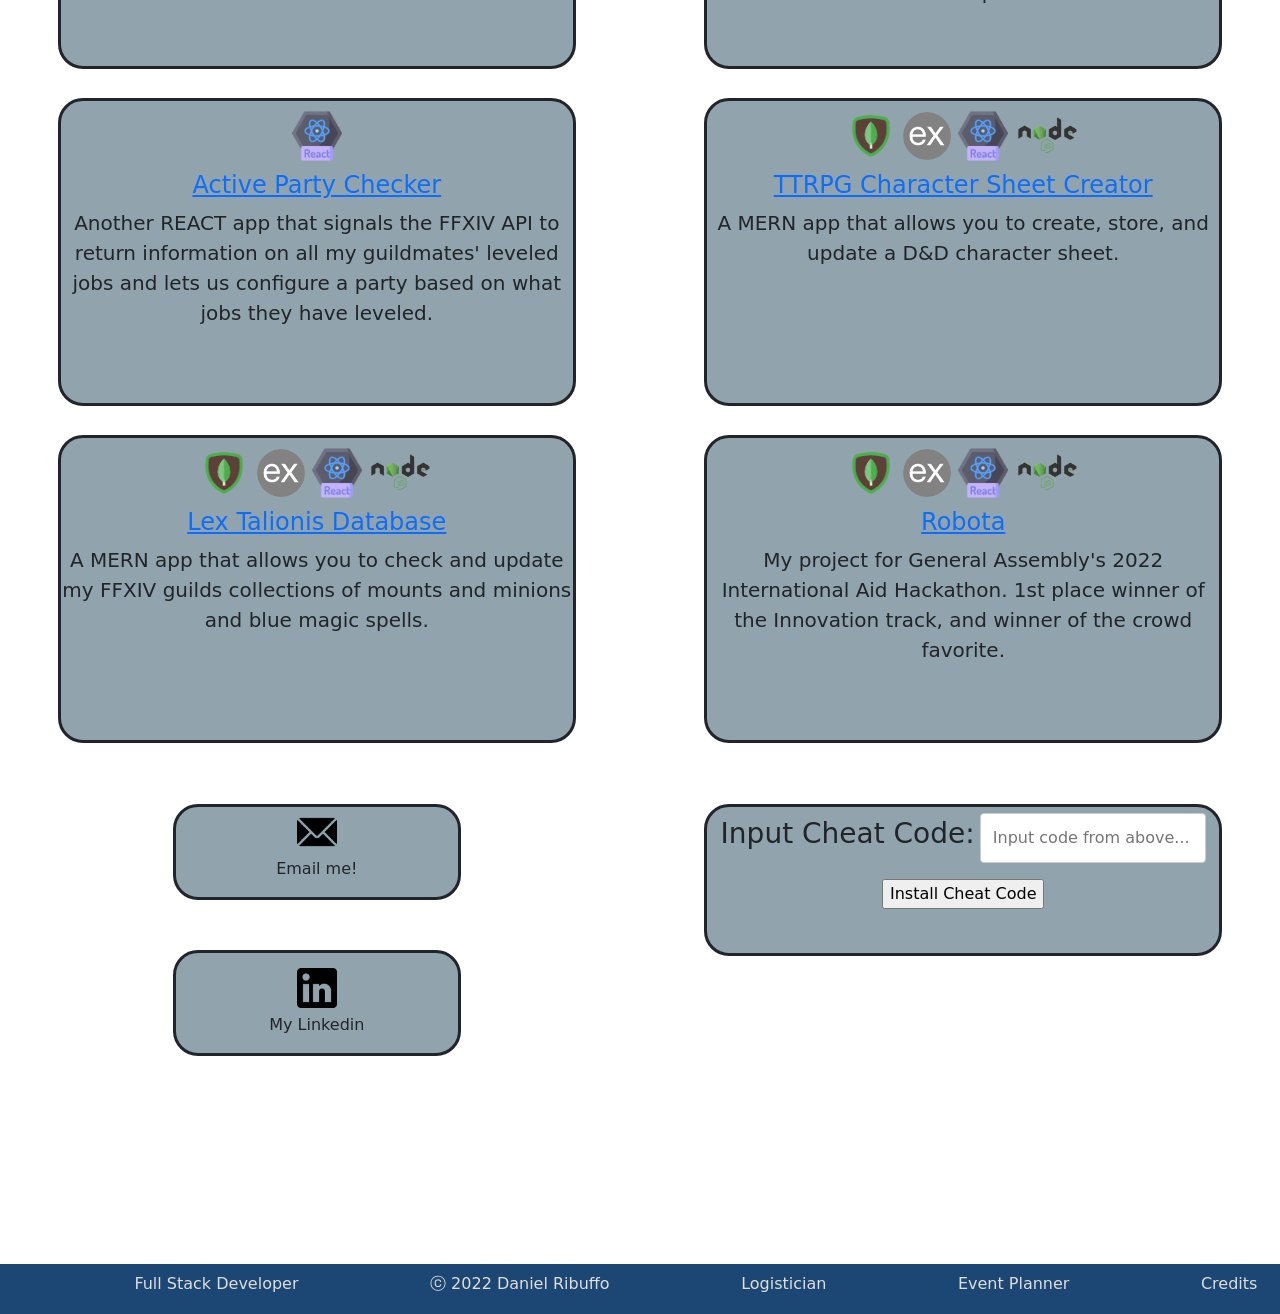
==== commit dd6e5e37: "added background, filled out project boxes, changed message me to input cheat code, added cheat code" ====
--- a/index.html
+++ b/index.html
@@ -14,6 +14,28 @@
     <title>Daniel Ribuffo's Portfolio</title>
 </head> <!--<closing head tag> -->
 <body> <!--<opening body tag>-->
+  <div class="background">
+    <span></span>
+    <span></span>
+    <span></span>
+    <span></span>
+    <span></span>
+    <span></span>
+    <span></span>
+    <span></span>
+    <span></span>
+    <span></span>
+    <span></span>
+    <span></span>
+    <span></span>
+    <span></span>
+    <span></span>
+    <span></span>
+    <span></span>
+    <span></span>
+    <span></span>
+    <span></span>
+  </div>
   <header class="header"> <!--<nav bar>-->
     <nav class="navbar fixed-top navbar-expand-lg" style="background-color: #e3f2fd;">
       <div class="container-fluid">
@@ -33,10 +55,10 @@
   </header>
   <section class="photos"> <!--<photo section>-->
     <div class="head_shot">
-      <img src="https://lh3.googleusercontent.com/-WUj2AxFtFzfZSjzc7aYMVpC_Kvp50jApN0oJSJGycBVYEJdt4HzK6pb8v8H0N_xtqfaKld3BhB0Rdojg1j1bwrW7xZPuYKwz3C5S-dHTJzkeghbOzvy1Kj6o27zpW_P1sYj-fTj=w2400" alt="head shot" width="200" height="300">
-    </div>
-      <p class="photos_text">Daniel Ribuffo</p>
-      <p class="photos_text">Software Developer</p>
+      <img src="https://lh3.googleusercontent.com/-WUj2AxFtFzfZSjzc7aYMVpC_Kvp50jApN0oJSJGycBVYEJdt4HzK6pb8v8H0N_xtqfaKld3BhB0Rdojg1j1bwrW7xZPuYKwz3C5S-dHTJzkeghbOzvy1Kj6o27zpW_P1sYj-fTj=w2400" id= "head_shot" alt="head shot" width="200" height="300">
+    </div>
+      <h1 class="photos_text">Daniel Ribuffo</h1>
+      <h3 class="photos_text">Software Engineer || Detail-Oriented Problem Solver || Lifelong Gamer</h3>
   </section>
   <section class="about_me" id="about_me"> <!--<about me>-->
     <div class="about_me_links">
@@ -44,7 +66,6 @@
         <a href="mailto:dribuffo+portfolio@gmail.com?subject=Mail from your portfolio"><img src="./images/email.png" class="social_icon" alt="email icon"></a>
         <a href="https://github.com/dribuffo"><img src="./images/github.png" class="social_icon" alt="github icon"></a>
         <a href="https://www.linkedin.com/in/danielribuffo/"><img src="./images/linkedin-logo.png" class="social_icon" alt="linkedin icon"></a>
-        
       </div>
       <div class="skill_links">
         <img src="./images/html.png" class="skill_icon" alt="html icon">      
@@ -52,10 +73,12 @@
         <img src="./images/javascript.png" class="skill_icon" alt="javascript icon">
         <img src="./images/python.png" class="skill_icon" alt="python icon">
         <img src="./images/bootstrap.png" class="skill_icon" alt="bootstrap icon">
+        <img src="./images/react.png" class="skill_icon" alt="react icon">
         <img src="./images/figma.png" class="skill_icon" alt="Figma logo">
         <img src="./images/visual-studio.png" class="skill_icon" alt="VSCode logo">
-        <!--Figma-->
-        <!--vscode-->
+        <img src="./images/mongodb.png" class="skill_icon" alt="Mongodb icon"> </a>
+        <img src="./images/express.png" class="skill_icon" alt="Express logo" > </a>
+        <img src="./images/nodejs.png" class="skill_icon" alt="Node JS"> </a>
       </div>
     </div>
     <div class="about_me_text">
@@ -67,34 +90,63 @@
   </section>
   <section class="projects" id="projects"> <!--<projects>-->
     <div class="project" id="project1">
-      <div class="tech_stack"></div>
-      <div class="project_name"><p>Name</p></div>
-      <div class="project_description"><p>Project Description</p></div>
+      <div class="tech_stack">
+        <img src="./images/html.png" class="tech_stack_icon" alt="html icon">      
+        <img src="./images/css.png" class="tech_stack_icon" alt="css icon">
+        <img src="./images/javascript.png" class="tech_stack_icon" alt="javascript icon">
+        <img src="./images/python.png" class="tech_stack_icon" alt="python icon">
+        <img src="./images/bootstrap.png" class="tech_stack_icon" alt="bootstrap icon">
+        <a><a href="https://www.figma.com/file/LmJ4NZ6iEXi24pxr28lGm5/Portfolio?node-id=3%3A39"><img src="./images/figma.png" class="tech_stack_icon" alt="Figma logo"></a>
+      </div>
+      <div class="project_name"><a href="https://github.com/dribuffo/Portfolio"><h4>This Portfolio</h4></a></div>
+      <div class="project_description"><p>This project was made with HTML, CSS, JS, as well as using Bootstrap. Initially desgined using Figma, click the icon to see the figma file.</p></div>
     </div>
     <div class="project" id="project2">
-      <div class="tech_stack"></div>
-      <div class="project_name"><p>Name</p></div>
-      <div class="project_description"><p>Project Description</p></div>
+      <div class="tech_stack">
+        <img src="./images/react.png" class="tech_stack_icon" alt="react icon">
+      </div>
+      <div class="project_name"><a href="https://github.com/dribuffo/Pokedex-App" ><h4>Pokemon Search App</h4></a></div>
+      <div class="project_description">
+        <p>This program looks for a Pokemon (up to Legend of Arceus) and lets you add them to your team. Built using REACT.</p>
+        <p>Cheat Code: pokemon</p>
+      </div>
     </div>
     <div class="project" id="project3">
-      <div class="tech_stack"></div>
-      <div class="project_name"><p>Name</p></div>
-      <div class="project_description"><p>Project Description</p></div>
+      <div class="tech_stack">
+        <img src="./images/react.png" class="tech_stack_icon" alt="react icon">
+      </div>
+      <div class="project_name"> <a href="https://dribuffo.github.io/Role-Assignment/"><h4>Active Party Checker</h4></a></div>
+      <div class="project_description"><p>Another REACT app that signals the FFXIV API to return information on all my guildmates' leveled jobs and lets us configure a party based on what jobs they have leveled.</p></div>
     </div>
     <div class="project" id="project4">
-      <div class="tech_stack"></div>
-      <div class="project_name"><p>Name</p></div>
-      <div class="project_description"><p>Project Description</p></div>
+      <div class="tech_stack">
+        <img src="./images/mongodb.png" class="tech_stack_icon" alt="Mongodb icon"> </a>
+        <img src="./images/express.png" class="tech_stack_icon" alt="Express logo" > </a>
+        <img src="./images/react.png" class="tech_stack_icon" alt="react icon">
+        <img src="./images/nodejs.png" class="tech_stack_icon" alt="Node JS"> </a>
+      </div>
+      <div class="project_name"><a href="https://daffodil-dragons.github.io/Project-03-Client/"><h4>TTRPG Character Sheet Creator</h4></a></div>
+      <div class="project_description"><p>A MERN app that allows you to create, store, and update a D&D character sheet.</p></div>
     </div>
     <div class="project" id="project5">
-      <div class="tech_stack"></div>
-      <div class="project_name"><p>Name</p></div>
-      <div class="project_description"><p>Project Description</p></div>
+      <div class="tech_stack">
+        <img src="./images/mongodb.png" class="tech_stack_icon" alt="Mongodb icon"> </a>
+        <img src="./images/express.png" class="tech_stack_icon" alt="Express logo" > </a>
+        <img src="./images/react.png" class="tech_stack_icon" alt="react icon">
+        <img src="./images/nodejs.png" class="tech_stack_icon" alt="Node JS"> </a>
+      </div>
+      <div class="project_name"><a href="https://dribuffo.github.io/Capstone_Project_Client/"><h4>Lex Talionis Database</h4></a></div>
+      <div class="project_description"><p>A MERN app that allows you to check and update my FFXIV guilds collections of mounts and minions and blue magic spells.</p></div>
     </div>
     <div class="project" id="project6">
-      <div class="tech_stack"></div>
-      <div class="project_name"><p>Name</p></div>
-      <div class="project_description"><p>Project Description</p></div>
+      <div class="tech_stack">
+        <img src="./images/mongodb.png" class="tech_stack_icon" alt="Mongodb icon"> </a>
+        <img src="./images/express.png" class="tech_stack_icon" alt="Express logo" > </a>
+        <img src="./images/react.png" class="tech_stack_icon" alt="react icon">
+        <img src="./images/nodejs.png" class="tech_stack_icon" alt="Node JS"> </a>
+      </div>
+      <div class="project_name"><a href="https://robota-ukraine.netlify.app/"><h4>Robota</h4></a></div>
+      <div class="project_description"><p>My project for General Assembly's 2022 International Aid Hackathon. 1st place winner of the Innovation track, and winner of the crowd favorite.</p></div>
     </div>
   </section>
   <section class="contact_me" id="contact_me"><!--<contact me>-->
@@ -110,9 +162,11 @@
     </div>
     <div class="right_side">
       <div class="message_box">
-        <div class="name_input"><p>Name input</p></div>
-        <div class="email_input"><p>email-input</p></div>
-        <div class="message_field"><p>message</p></div>
+        <form action="#" id="code_input">
+          <label for="input_code"><h3>Input Cheat Code:</h3></label>
+          <input type="text" id="input_code" name="inputfield" placeholder="Input code from above...">
+          <input type="submit" name="click" value="Install Cheat Code" onclick="change();">
+        </form>
       </div>
     </div>
   </section>
@@ -130,16 +184,20 @@
               <h5 class="modal-title" id="exampleModalLongTitle">Image and Icon Credits</h5>
             </div>
             <div class="modal-body">
-              <p><a href="https://www.flaticon.com/free-icons/email" title="email icons">Email icons created by Freepik - Flaticon</a>
-              <p><a href="https://www.flaticon.com/free-icons/html" title="html icons">Html icons created by Freepik - Flaticon</a></p>
-              <p><a href="https://www.flaticon.com/free-icons/css" title="css icons">Css icons created by Smashicons - Flaticon</a></p>
-              <p><a href="https://www.flaticon.com/free-icons/javascript" title="javascript icons">Javascript icons created by Smashicons - Flaticon</a></p>
-              <p><a href="https://www.flaticon.com/free-icons/linkedin" title="linkedin icons">Linkedin icons created by Google - Flaticon</a></p>
-              <p><a href="https://www.flaticon.com/free-icons/python" title="python icons">Python icons created by Freepik - Flaticon</a></p>
-              <p><a href="https://www.flaticon.com/free-icons/bootstrap" title="bootstrap icons">Bootstrap icons created by Freepik - Flaticon</a></p>
-              <p><a href="https://www.flaticon.com/free-icons/react" title="react icons">React icons created by Freepik - Flaticon</a></p>
-              <p><a href="https://www.flaticon.com/free-icons/figma" title="figma icons">Figma icons created by Freepik - Flaticon</a></p>
-              <p><a href="https://www.flaticon.com/free-icons/microsoft" title="microsoft icons">Microsoft(VSCode) icons created by Freepik - Flaticon</a></p>
+              <ul>
+                <li><a href="https://www.flaticon.com/free-icons/email" title="email icons">Email icons created by Freepik - Flaticon</a></li>
+                <li><a href="https://www.flaticon.com/free-icons/html" title="html icons">Html icons created by Freepik - Flaticon</a></li>
+                <li><a href="https://www.flaticon.com/free-icons/css" title="css icons">Css icons created by Smashicons - Flaticon</a></li>
+                <li><a href="https://www.flaticon.com/free-icons/javascript" title="javascript icons">Javascript icons created by Smashicons - Flaticon</a></li>
+                <li><a href="https://www.flaticon.com/free-icons/linkedin" title="linkedin icons">Linkedin icons created by Google - Flaticon</a></li>
+                <li><a href="https://www.flaticon.com/free-icons/python" title="python icons">Python icons created by Freepik - Flaticon</a></li>
+                <li><a href="https://www.flaticon.com/free-icons/bootstrap" title="bootstrap icons">Bootstrap icons created by Freepik - Flaticon</a></li>
+                <li><a href="https://www.flaticon.com/free-icons/react" title="react icons">React icons created by Freepik - Flaticon</a></li>
+                <li><a href="https://www.flaticon.com/free-icons/figma" title="figma icons">Figma icons created by Freepik - Flaticon</a></li>
+                <li><a href="https://www.flaticon.com/free-icons/microsoft" title="microsoft icons">Microsoft(VSCode) icons created by Freepik - Flaticon</a></li>
+                <li><a href="https://wweb.dev/resources/animated-css-background-generator/" title="background generator">Background Generator by Louis Hoebregts</a></li>
+                <li><a href="https://www.w3schools.com/howto/howto_css_shake_image.asp" title="shaking icons">Shaking Icons from W3 Schools</a></li>
+              </ul>
             </div>
           </div>
         </div>
--- a/style.css
+++ b/style.css
@@ -1,7 +1,223 @@
+/*
+            Fancy Moving Background
+*/
+@keyframes move {
+    100% {
+        transform: translate3d(0, 0, 1px) rotate(360deg);
+    }
+}
+
+.background {
+    position: fixed;
+    width: 100vw;
+    height: 100vh;
+    top: 0;
+    left: 0;
+    background: #44729b;
+    overflow: hidden;
+}
+
+.background span {
+    width: 22vmin;
+    height: 22vmin;
+    border-radius: 22vmin;
+    backface-visibility: hidden;
+    position: absolute;
+    animation: move;
+    animation-duration: 45;
+    animation-timing-function: linear;
+    animation-iteration-count: infinite;
+}
+
+
+.background span:nth-child(0) {
+    color: #91a4ad;
+    top: 35%;
+    left: 9%;
+    animation-duration: 53s;
+    animation-delay: -10s;
+    transform-origin: 4vw -7vh;
+    box-shadow: -44vmin 0 6.392772696570653vmin currentColor;
+}
+.background span:nth-child(1) {
+    color: #1c4774;
+    top: 49%;
+    left: 51%;
+    animation-duration: 26s;
+    animation-delay: -4s;
+    transform-origin: 20vw 0vh;
+    box-shadow: -44vmin 0 5.748221353361089vmin currentColor;
+}
+.background span:nth-child(2) {
+    color: #91a4ad;
+    top: 49%;
+    left: 5%;
+    animation-duration: 18s;
+    animation-delay: -37s;
+    transform-origin: 4vw 13vh;
+    box-shadow: -44vmin 0 5.635747438352271vmin currentColor;
+}
+.background span:nth-child(3) {
+    color: #1c4774;
+    top: 29%;
+    left: 38%;
+    animation-duration: 19s;
+    animation-delay: -50s;
+    transform-origin: -11vw 12vh;
+    box-shadow: 44vmin 0 6.495468142086268vmin currentColor;
+}
+.background span:nth-child(4) {
+    color: #91a4ad;
+    top: 35%;
+    left: 27%;
+    animation-duration: 54s;
+    animation-delay: -11s;
+    transform-origin: 16vw 14vh;
+    box-shadow: -44vmin 0 5.90232222804712vmin currentColor;
+}
+.background span:nth-child(5) {
+    color: #91a4ad;
+    top: 4%;
+    left: 24%;
+    animation-duration: 50s;
+    animation-delay: -26s;
+    transform-origin: -20vw 11vh;
+    box-shadow: -44vmin 0 6.373609357478211vmin currentColor;
+}
+.background span:nth-child(6) {
+    color: #1c4774;
+    top: 43%;
+    left: 27%;
+    animation-duration: 27s;
+    animation-delay: -9s;
+    transform-origin: -16vw 6vh;
+    box-shadow: -44vmin 0 5.542946782459703vmin currentColor;
+}
+.background span:nth-child(7) {
+    color: #1c4774;
+    top: 63%;
+    left: 69%;
+    animation-duration: 47s;
+    animation-delay: -10s;
+    transform-origin: 12vw -3vh;
+    box-shadow: -44vmin 0 6.388828064775764vmin currentColor;
+}
+.background span:nth-child(8) {
+    color: #583C87;
+    top: 19%;
+    left: 60%;
+    animation-duration: 37s;
+    animation-delay: -3s;
+    transform-origin: -15vw 12vh;
+    box-shadow: 44vmin 0 5.724195917912668vmin currentColor;
+}
+.background span:nth-child(9) {
+    color: #91a4ad;
+    top: 90%;
+    left: 29%;
+    animation-duration: 41s;
+    animation-delay: -7s;
+    transform-origin: 12vw 3vh;
+    box-shadow: -44vmin 0 6.270191424710376vmin currentColor;
+}
+.background span:nth-child(10) {
+    color: #91a4ad;
+    top: 38%;
+    left: 44%;
+    animation-duration: 25s;
+    animation-delay: -33s;
+    transform-origin: 16vw 8vh;
+    box-shadow: 44vmin 0 6.28860601779172vmin currentColor;
+}
+.background span:nth-child(11) {
+    color: #1c4774;
+    top: 97%;
+    left: 52%;
+    animation-duration: 43s;
+    animation-delay: -14s;
+    transform-origin: 17vw -11vh;
+    box-shadow: -44vmin 0 5.712997034724136vmin currentColor;
+}
+.background span:nth-child(12) {
+    color: #583C87;
+    top: 42%;
+    left: 90%;
+    animation-duration: 37s;
+    animation-delay: -36s;
+    transform-origin: -21vw 4vh;
+    box-shadow: 44vmin 0 6.011698842834533vmin currentColor;
+}
+.background span:nth-child(13) {
+    color: #91a4ad;
+    top: 27%;
+    left: 51%;
+    animation-duration: 19s;
+    animation-delay: -29s;
+    transform-origin: 24vw 2vh;
+    box-shadow: -44vmin 0 5.902545703285267vmin currentColor;
+}
+.background span:nth-child(14) {
+    color: #1c4774;
+    top: 85%;
+    left: 21%;
+    animation-duration: 39s;
+    animation-delay: -45s;
+    transform-origin: -10vw 1vh;
+    box-shadow: -44vmin 0 6.047388347530147vmin currentColor;
+}
+.background span:nth-child(15) {
+    color: #1c4774;
+    top: 7%;
+    left: 93%;
+    animation-duration: 17s;
+    animation-delay: -23s;
+    transform-origin: 17vw -2vh;
+    box-shadow: 44vmin 0 5.5029755412480394vmin currentColor;
+}
+.background span:nth-child(16) {
+    color: #91a4ad;
+    top: 75%;
+    left: 17%;
+    animation-duration: 21s;
+    animation-delay: -24s;
+    transform-origin: -3vw -11vh;
+    box-shadow: 44vmin 0 5.519568462051131vmin currentColor;
+}
+.background span:nth-child(17) {
+    color: #91a4ad;
+    top: 68%;
+    left: 98%;
+    animation-duration: 42s;
+    animation-delay: -26s;
+    transform-origin: 23vw 10vh;
+    box-shadow: -44vmin 0 6.179237357595286vmin currentColor;
+}
+.background span:nth-child(18) {
+    color: #1c4774;
+    top: 32%;
+    left: 61%;
+    animation-duration: 50s;
+    animation-delay: -45s;
+    transform-origin: -7vw 25vh;
+    box-shadow: 44vmin 0 5.786750904962664vmin currentColor;
+}
+.background span:nth-child(19) {
+    color: #91a4ad;
+    top: 23%;
+    left: 32%;
+    animation-duration: 54s;
+    animation-delay: -28s;
+    transform-origin: 2vw 1vh;
+    box-shadow: -44vmin 0 5.974572834874706vmin currentColor;
+}
+/*
+            CSS for the rest of the page
+*/
+
 body{
-    background-color: #44729B;
+    /* background-color: #44729B; */
     display: grid;
-    grid-template-rows: 55px 1fr .5fr .5fr .5fr;
+    grid-template-rows: 55px .75fr .5fr .5fr .5fr;
 }
 
 .header{
@@ -13,33 +229,30 @@
 */
 .photos{
     grid-row: 2, 3;
-    overflow: hidden;
+    place-self: center;
 }
 
 .photos .head_shot{
-    padding-top: 20px;
     position: relative;
-    left: 50%;
 }
 
 .photos .head_shot img{
     width: auto; /* Chosen width */
     height: auto; /* Chosen height */
+    margin-left: 50%;
     border-radius: 50%;
 }
 
 .photos_text{
-    font-size: 40px;
     color: #DEDEDA;
     position:relative;
-    left: 30%;
-    bottom: 20%;
 }
 
 /* 
             About_me Section
 */
 .about_me{
+    position: relative;
     grid-row: 3, 4;
     display: grid;
     grid-template-columns: 45% 10% 45%;
@@ -60,6 +273,7 @@
 .social_icon {
     height: 50px;
     width: auto;
+    padding: 5px;
 }
 .social_icon:hover{
     transition: 0.8s;
@@ -69,6 +283,7 @@
 .skill_icon {
     height: 80px;
     width: auto;
+    padding: 5px;
 }
 .skill_icon:hover{
     transform: scale(1.5);
@@ -96,6 +311,7 @@
 */
 
 .projects{
+    position: relative;
     grid-row: 4, 5;
     display: grid;
     grid-template-rows: repeat(3, 33%);
@@ -105,10 +321,40 @@
     background-color: #91A4AD;
     border-style: solid;
     text-align: center;
+    font-size: 20px;
     border-radius: 25px;
     margin-top: 5%;
-    margin-bottom: 5%;
-}
+    padding-bottom: 10%;
+}
+
+.tech_stack{
+    padding-top: 10px;
+    padding-bottom: 10px;
+}
+
+.tech_stack_icon{
+    height: 50px;
+    width: auto;
+}
+
+.tech_stack_icon:hover{
+    animation: shake 0.5s;
+    animation-iteration-count: infinite;
+}
+
+@keyframes shake {
+    0% { transform: translate(1px, 1px) rotate(0deg); }
+    10% { transform: translate(-1px, -2px) rotate(-1deg); }
+    20% { transform: translate(-3px, 0px) rotate(1deg); }
+    30% { transform: translate(3px, 2px) rotate(0deg); }
+    40% { transform: translate(1px, -1px) rotate(1deg); }
+    50% { transform: translate(-1px, 2px) rotate(-1deg); }
+    60% { transform: translate(-3px, 1px) rotate(0deg); }
+    70% { transform: translate(3px, 1px) rotate(-1deg); }
+    80% { transform: translate(-1px, -1px) rotate(1deg); }
+    90% { transform: translate(1px, 2px) rotate(0deg); }
+    100% { transform: translate(1px, -2px) rotate(-1deg); }
+  }
 
 #project1{
     grid-column-start: 1;
@@ -157,26 +403,17 @@
             Contact Me Section
 */
 .contact_me{
+    position: relative;
     display: grid;
-    grid-template-rows: 10% 90%;
+    grid-template-rows: 33% 34% 33%;
     grid-template-columns: 45% 10% 45%;
-    margin-bottom: 50px;
-}
-
-.contact_me_header{
-    color: #DEDEDA;
-    grid-row: 1 1;
-    grid-column-start: 2;
-    text-align: center;
-    font-size: 20px;
+    margin-top: 50px;
 }
 
 .left_side{
     text-align: center;
     grid-column-start: 1;
     grid-column-end: 2;
-    grid-row-start: 2;
-    grid-row-end: 5;
     margin-left: 30%;
     margin-right: 20%;
 }
@@ -185,6 +422,8 @@
     background-color: #91A4AD;
     border-style: solid;
     border-radius: 25px;
+    grid-row-start: 1;
+    grid-row-end: 2;
 }
 .left_side .linkedin_button{
     background-color: #91A4AD;
@@ -192,24 +431,36 @@
     border-radius: 25px;
     margin-top: 50px;
     padding-top: 10px;
+    grid-row-start: 2;
+    grid-row-end: 3;
 }
 
 .right_side{
     background-color: #91A4AD;
     border-style: solid;
     text-align: center;
+    text-justify: center;
     border-radius: 25px;
     grid-column-start: 3;
     grid-column-end: 4;
-    grid-row-start: 2;
-    grid-row-end: 5;
+    grid-row-start: 1;
+    grid-row-end: 2;
     margin-right: 10%;
+}
+
+input[type=text]{
+    padding: 12px; 
+    border: 1px solid #ccc;
+    border-radius: 4px; 
+    margin-top: 6px; 
+    margin-bottom: 16px; 
 }
 
 /* 
             Footer Section
 */
 footer {
+    position: relative;
     height: 50px;
     background-color: #1C4774;
 }
@@ -229,6 +480,10 @@
     cursor: pointer;
 }
 
+
+
+
+
 /*---------------------------------------------------------------------------------------*/
 /*
                 TABLET VIEW
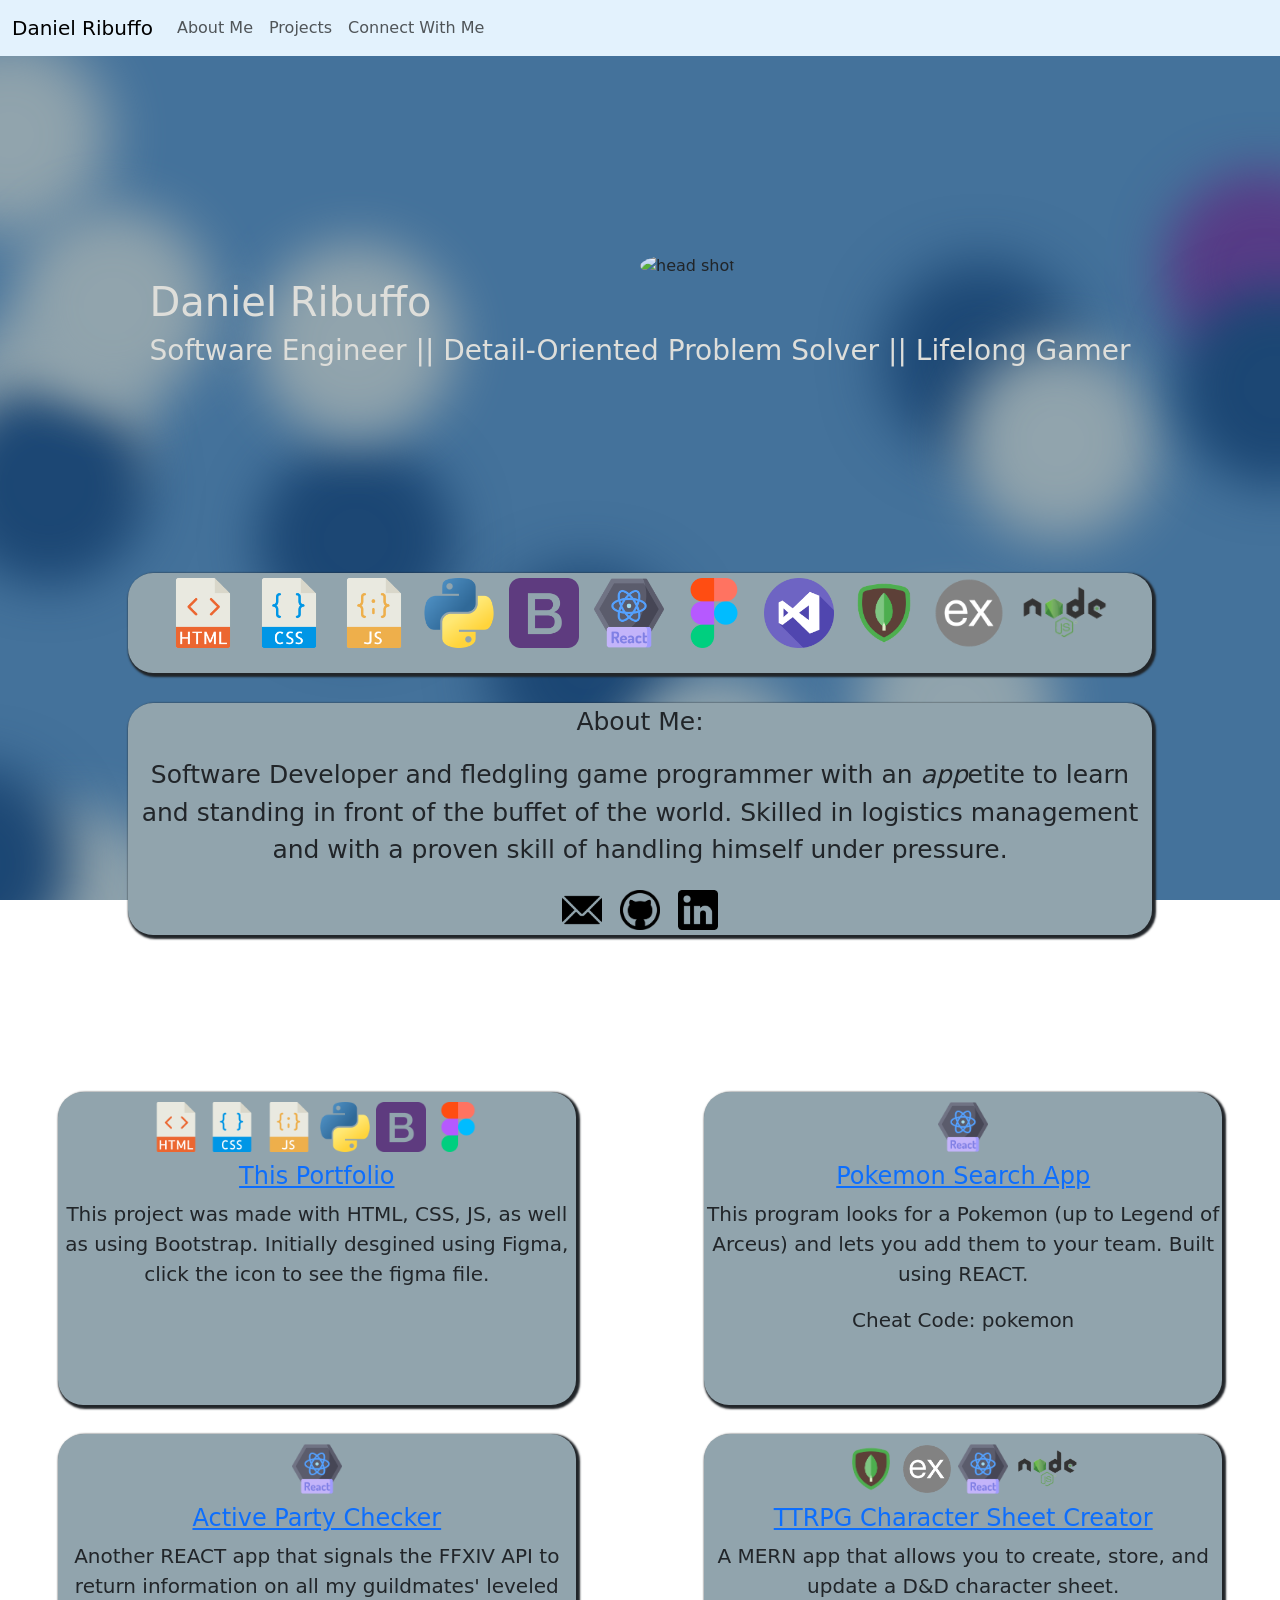
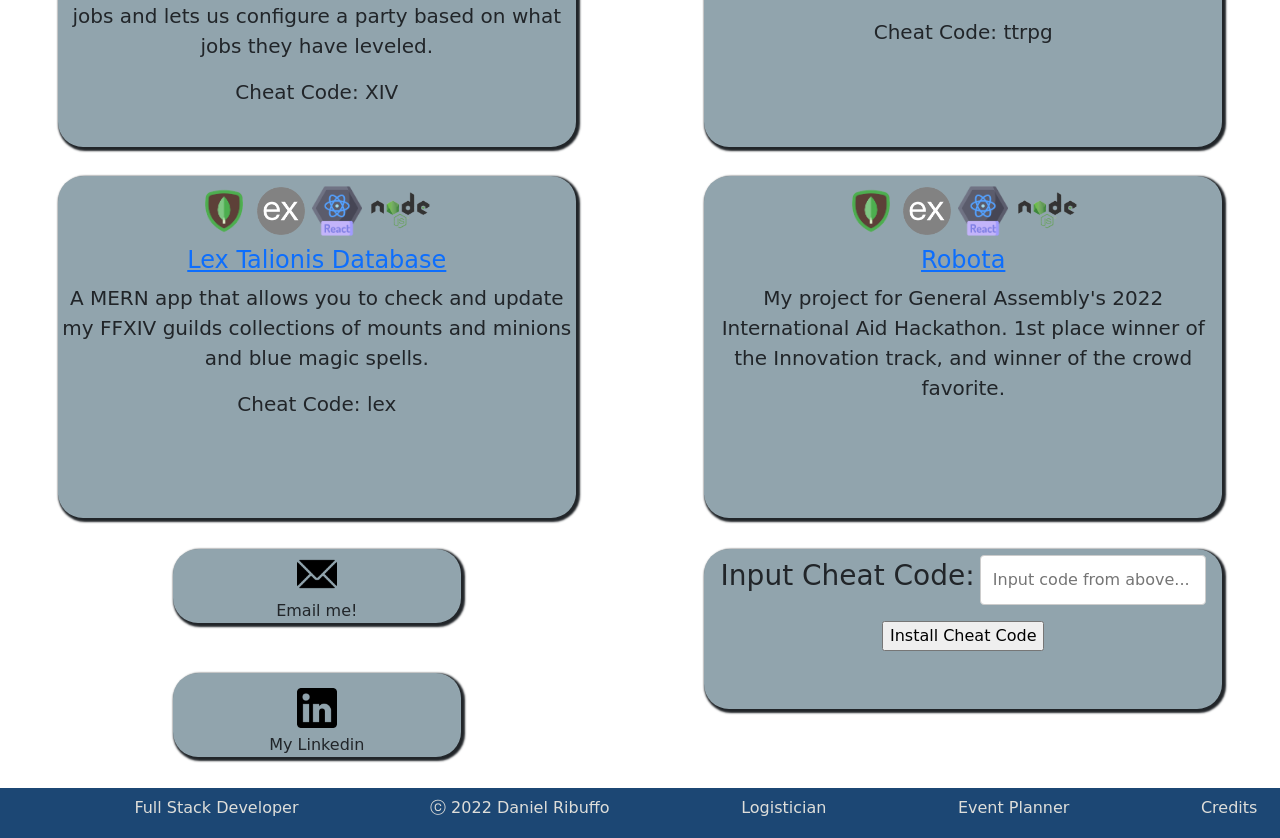
==== commit 529bbcbd: "added the rest of the cheat codes, fixed styling for desktop" ====
--- a/index.html
+++ b/index.html
@@ -62,11 +62,6 @@
   </section>
   <section class="about_me" id="about_me"> <!--<about me>-->
     <div class="about_me_links">
-      <div class="social_links">
-        <a href="mailto:dribuffo+portfolio@gmail.com?subject=Mail from your portfolio"><img src="./images/email.png" class="social_icon" alt="email icon"></a>
-        <a href="https://github.com/dribuffo"><img src="./images/github.png" class="social_icon" alt="github icon"></a>
-        <a href="https://www.linkedin.com/in/danielribuffo/"><img src="./images/linkedin-logo.png" class="social_icon" alt="linkedin icon"></a>
-      </div>
       <div class="skill_links">
         <img src="./images/html.png" class="skill_icon" alt="html icon">      
         <img src="./images/css.png" class="skill_icon" alt="css icon">
@@ -85,6 +80,11 @@
       <div class="text_box">
         <p>About Me:</p>
         <p>Software Developer and fledgling game programmer with an <em>app</em>etite to learn and standing in front of the buffet of the world. Skilled in logistics management and with a proven skill of handling himself under pressure.</p>
+        <div class="social_links">
+          <a href="mailto:dribuffo+portfolio@gmail.com?subject=Mail from your portfolio"><img src="./images/email.png" class="social_icon" alt="email icon"></a>
+          <a href="https://github.com/dribuffo"><img src="./images/github.png" class="social_icon" alt="github icon"></a>
+          <a href="https://www.linkedin.com/in/danielribuffo/"><img src="./images/linkedin-logo.png" class="social_icon" alt="linkedin icon"></a>
+        </div>
       </div>
     </div>
   </section>
@@ -116,27 +116,36 @@
         <img src="./images/react.png" class="tech_stack_icon" alt="react icon">
       </div>
       <div class="project_name"> <a href="https://dribuffo.github.io/Role-Assignment/"><h4>Active Party Checker</h4></a></div>
-      <div class="project_description"><p>Another REACT app that signals the FFXIV API to return information on all my guildmates' leveled jobs and lets us configure a party based on what jobs they have leveled.</p></div>
+      <div class="project_description">
+        <p>Another REACT app that signals the FFXIV API to return information on all my guildmates' leveled jobs and lets us configure a party based on what jobs they have leveled.</p>
+        <p>Cheat Code: XIV</p>
+      </div>
     </div>
     <div class="project" id="project4">
+      <div class="tech_stack">
+        <img src="./images/mongodb.png" class="tech_stack_icon" alt="Mongodb icon"> </a>
+        <img src="./images/express.png" class="tech_stack_icon" alt="Express logo"> </a>
+        <img src="./images/react.png" class="tech_stack_icon" alt="react icon">
+        <img src="./images/nodejs.png" class="tech_stack_icon" alt="Node JS"> </a>
+      </div>
+      <div class="project_name"><a href="https://daffodil-dragons.github.io/Project-03-Client/"><h4>TTRPG Character Sheet Creator</h4></a></div>
+      <div class="project_description">
+        <p>A MERN app that allows you to create, store, and update a D&D character sheet.</p>
+        <p>Cheat Code: ttrpg</p>
+      </div>
+    </div>
+    <div class="project" id="project5">
       <div class="tech_stack">
         <img src="./images/mongodb.png" class="tech_stack_icon" alt="Mongodb icon"> </a>
         <img src="./images/express.png" class="tech_stack_icon" alt="Express logo" > </a>
         <img src="./images/react.png" class="tech_stack_icon" alt="react icon">
         <img src="./images/nodejs.png" class="tech_stack_icon" alt="Node JS"> </a>
       </div>
-      <div class="project_name"><a href="https://daffodil-dragons.github.io/Project-03-Client/"><h4>TTRPG Character Sheet Creator</h4></a></div>
-      <div class="project_description"><p>A MERN app that allows you to create, store, and update a D&D character sheet.</p></div>
-    </div>
-    <div class="project" id="project5">
-      <div class="tech_stack">
-        <img src="./images/mongodb.png" class="tech_stack_icon" alt="Mongodb icon"> </a>
-        <img src="./images/express.png" class="tech_stack_icon" alt="Express logo" > </a>
-        <img src="./images/react.png" class="tech_stack_icon" alt="react icon">
-        <img src="./images/nodejs.png" class="tech_stack_icon" alt="Node JS"> </a>
-      </div>
       <div class="project_name"><a href="https://dribuffo.github.io/Capstone_Project_Client/"><h4>Lex Talionis Database</h4></a></div>
-      <div class="project_description"><p>A MERN app that allows you to check and update my FFXIV guilds collections of mounts and minions and blue magic spells.</p></div>
+      <div class="project_description">
+        <p>A MERN app that allows you to check and update my FFXIV guilds collections of mounts and minions and blue magic spells.</p>
+        <p>Cheat Code: lex</p>
+      </div>
     </div>
     <div class="project" id="project6">
       <div class="tech_stack">
@@ -197,11 +206,26 @@
                 <li><a href="https://www.flaticon.com/free-icons/microsoft" title="microsoft icons">Microsoft(VSCode) icons created by Freepik - Flaticon</a></li>
                 <li><a href="https://wweb.dev/resources/animated-css-background-generator/" title="background generator">Background Generator by Louis Hoebregts</a></li>
                 <li><a href="https://www.w3schools.com/howto/howto_css_shake_image.asp" title="shaking icons">Shaking Icons from W3 Schools</a></li>
+                <li><a href="https://img.pokemondb.net/artwork/avif/flareon.avif" title="flareon pokemon">Flareon Image</a></li>
+                <li><a href="https://icon-library.com/icon/d20-icon-15.html" title="d20 background">D20 Icon # 87871</a></li>
               </ul>
             </div>
           </div>
         </div>
     </div>
+      <a data-bs-toggle="modal" data-bs-target="#CheatCodeModal" id="cheatcode"></a>
+      <div class="modal fade" id="CheatCodeModal" tabindex="-1" role="dialog" aria-labelledby="CheatCodeModalTitle" aria-hidden="true">
+        <div class="modal-dialog" role="document">
+          <div class="modal-content">
+            <div class="modal-header">
+              <h5 class="modal-title" id="CheatCodeModalTitle"><a href="https://secure.square-enix.com/account/app/svc/ffxivregister?lng=en-gb">Sign up, and enjoy Eorzea today!</a></h5>
+            </div>
+            <div class="modal-body">
+              <p></p>
+            </div>
+          </div>
+        </div>
+      </div>    
   </footer>
   <!-- Linking Javascript and jQuery-->
     <script src="https://code.jquery.com/jquery-3.6.0.min.js" integrity="sha256-/xUj+3OJU5yExlq6GSYGSHk7tPXikynS7ogEvDej/m4=" crossorigin="anonymous"></script>
--- a/style.css
+++ b/style.css
@@ -215,9 +215,8 @@
 */
 
 body{
-    /* background-color: #44729B; */
     display: grid;
-    grid-template-rows: 55px .75fr .5fr .5fr .5fr;
+    grid-template-rows: 55px .5fr .5fr .5fr .25fr;
 }
 
 .header{
@@ -237,8 +236,8 @@
 }
 
 .photos .head_shot img{
-    width: auto; /* Chosen width */
-    height: auto; /* Chosen height */
+    width: auto; 
+    height: auto; 
     margin-left: 50%;
     border-radius: 50%;
 }
@@ -255,29 +254,19 @@
     position: relative;
     grid-row: 3, 4;
     display: grid;
-    grid-template-columns: 45% 10% 45%;
-    padding-bottom: 50px;
+    grid-template-rows: 25% 50%;
 }
 
 .about_me_links{
-    grid-column: 1, 2;
+    grid-row-start: 1;
     background-color: #91A4AD; 
-    border-style: solid;
+    box-shadow: 2px 2px 2px 2px;
     text-align: center;
     border-radius: 25px;
+    display: grid;
     margin-left: 10%;
-    display: grid;
-    grid-template-rows: 25%;
-}
-
-.social_icon {
-    height: 50px;
-    width: auto;
-    padding: 5px;
-}
-.social_icon:hover{
-    transition: 0.8s;
-    transform: rotateY(180deg);
+    margin-right: 10%;
+    margin-bottom: 30px;
 }
 
 .skill_icon {
@@ -294,17 +283,29 @@
 }
 
 .about_me_text{
-    grid-column-start: 3;
+    grid-row-start:2;
     margin-right: 10%;
+    margin-left: 10%;
 }
 
 .text_box{
     font-size: 25px;
     background-color: #91A4AD;
-    border-style: solid;
+    box-shadow: 2px 2px 2px 2px;
     text-align: center;
     border-radius: 25px;
 }
+
+.social_icon {
+    height: 50px;
+    width: auto;
+    padding: 5px;
+}
+.social_icon:hover{
+    transition: 0.8s;
+    transform: rotateY(180deg);
+}
+
 
 /* 
             Projects Section
@@ -319,11 +320,10 @@
 }
 .project{
     background-color: #91A4AD;
-    border-style: solid;
     text-align: center;
     font-size: 20px;
+    box-shadow: 2px 2px 2px 2px;
     border-radius: 25px;
-    margin-top: 5%;
     padding-bottom: 10%;
 }
 
@@ -398,6 +398,9 @@
 #project2, #project4, #project6 {
     margin-right: 10%;
 }
+#project1, #project2, #project3, #project4 {
+    margin-bottom: 5%;
+}
 
 /* 
             Contact Me Section
@@ -407,7 +410,7 @@
     display: grid;
     grid-template-rows: 33% 34% 33%;
     grid-template-columns: 45% 10% 45%;
-    margin-top: 50px;
+    margin-top: 20px;
 }
 
 .left_side{
@@ -420,14 +423,15 @@
 
 .left_side .email_button{
     background-color: #91A4AD;
-    border-style: solid;
+    box-shadow: 2px 2px 2px 2px;
     border-radius: 25px;
     grid-row-start: 1;
     grid-row-end: 2;
 }
+
 .left_side .linkedin_button{
     background-color: #91A4AD;
-    border-style: solid;
+    box-shadow: 2px 2px 2px 2px;
     border-radius: 25px;
     margin-top: 50px;
     padding-top: 10px;
@@ -437,14 +441,14 @@
 
 .right_side{
     background-color: #91A4AD;
-    border-style: solid;
+    box-shadow: 2px 2px 2px 2px;
     text-align: center;
     text-justify: center;
     border-radius: 25px;
     grid-column-start: 3;
     grid-column-end: 4;
     grid-row-start: 1;
-    grid-row-end: 2;
+    grid-row-end: 3;
     margin-right: 10%;
 }
 
@@ -480,10 +484,6 @@
     cursor: pointer;
 }
 
-
-
-
-
 /*---------------------------------------------------------------------------------------*/
 /*
                 TABLET VIEW
